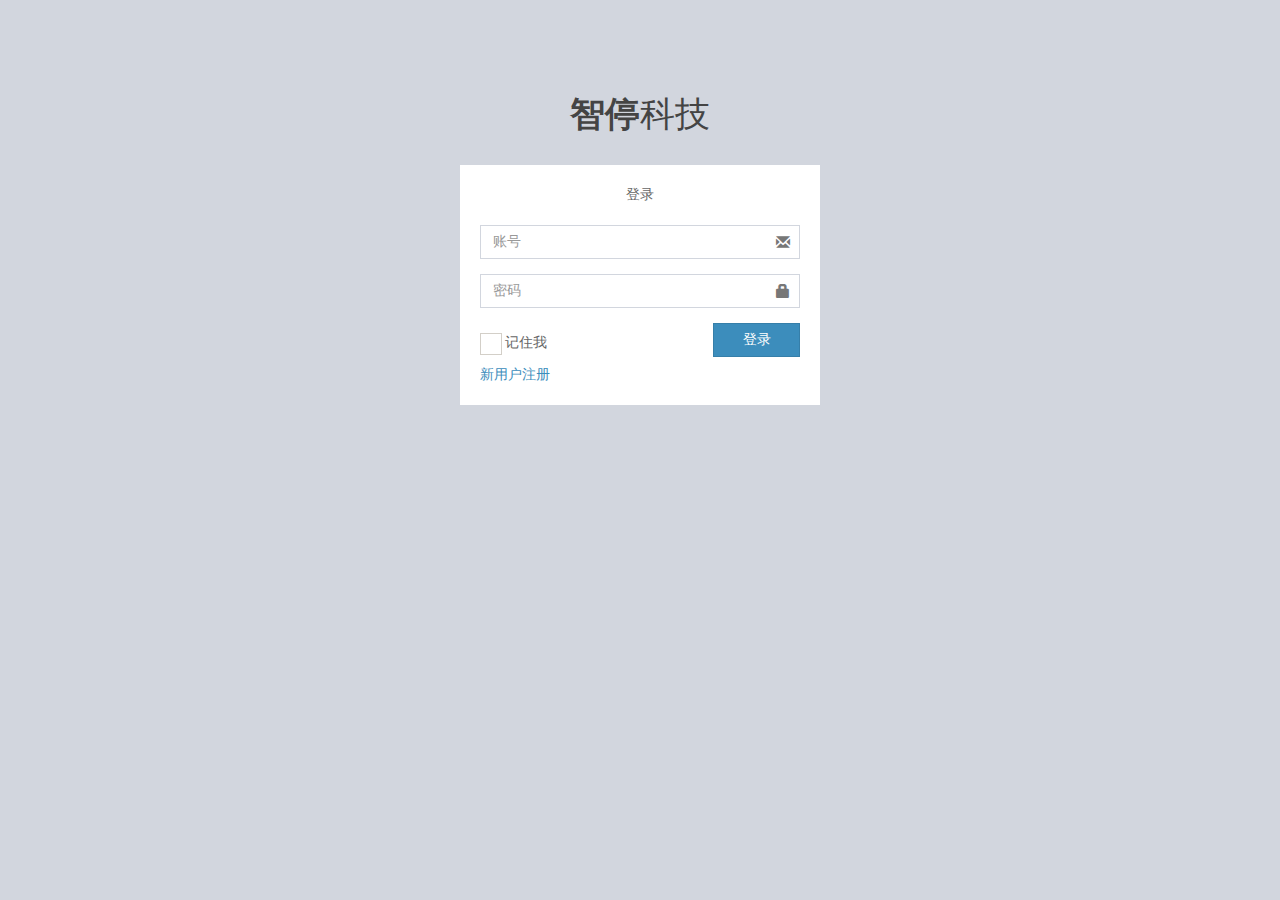
==== login.html @ 20c8de1d "smartParking" ====
<!DOCTYPE html>
<html>
<head>
  <meta charset="utf-8">
  <meta http-equiv="X-UA-Compatible" content="IE=edge">
  <title>智停科技 | 登录</title>
  <!-- Tell the browser to be responsive to screen width -->
  <meta content="width=device-width, initial-scale=1, maximum-scale=1, user-scalable=no" name="viewport">
  <!-- Bootstrap 3.3.6 -->
  <link rel="stylesheet" href="css/bootstrap.min.css">
  <!-- Font Awesome -->
  <link rel="stylesheet" href="css/font-awesome.min.css">
  <!-- Ionicons -->
  <link rel="stylesheet" href="css/ionicons.min.css">
  <!-- Theme style -->
  <link rel="stylesheet" href="css/AdminLTE.min.css">
  <!-- iCheck -->
  <link rel="stylesheet" href="css/blue.css">

  <!-- HTML5 Shim and Respond.js IE8 support of HTML5 elements and media queries -->
  <!-- WARNING: Respond.js doesn't work if you view the page via file:// -->
  <!--[if lt IE 9]>
  <script src="https://oss.maxcdn.com/html5shiv/3.7.3/html5shiv.min.js"></script>
  <script src="https://oss.maxcdn.com/respond/1.4.2/respond.min.js"></script>
  <![endif]-->
</head>
<body class="hold-transition login-page">
<div class="login-box">
  <div class="login-logo">
    <a href="../../index.html"><b>智停</b>科技</a>
  </div>
  <!-- /.login-logo -->
  <div class="login-box-body">
    <p class="login-box-msg">登录</p>

    <form action="index.html" method="post">
      <div class="form-group has-feedback">
        <input type="email" class="form-control" placeholder="账号">
        <span class="glyphicon glyphicon-envelope form-control-feedback"></span>
      </div>
      <div class="form-group has-feedback">
        <input type="password" class="form-control" placeholder="密码">
        <span class="glyphicon glyphicon-lock form-control-feedback"></span>
      </div>
      <div class="row">
        <div class="col-xs-8">
          <div class="checkbox icheck">
            <label>
              <input type="checkbox"> 记住我
            </label>
          </div>
        </div>
        <!-- /.col -->
        <div class="col-xs-4">
          <button type="submit" class="btn btn-primary btn-block btn-flat">登录</button>
        </div>
        <!-- /.col -->
      </div>
    </form>

    <a href="register.html" class="text-center">新用户注册</a>

  </div>
  <!-- /.login-box-body -->
</div>
<!-- /.login-box -->

<!-- jQuery 2.2.3 -->
<script src="js/jquery-2.2.3.min.js"></script>
<!-- Bootstrap 3.3.6 -->
<script src="js/bootstrap.min.js"></script>
<!-- iCheck -->
<script src="js/icheck.min.js"></script>
<script>
  $(function () {
    $('input').iCheck({
      checkboxClass: 'icheckbox_square-blue',
      radioClass: 'iradio_square-blue',
      increaseArea: '20%' // optional
    });
  });
</script>
</body>
</html>
---- css/AdminLTE.min.css ----
@import url(https://fonts.googleapis.com/css?family=Source+Sans+Pro:300,400,600,700,300italic,400italic,600italic);/*!
 *   AdminLTE v2.3.5
 *   Author: Almsaeed Studio
 *	 Website: Almsaeed Studio <http://almsaeedstudio.com>
 *   License: Open source - MIT
 *           Please visit http://opensource.org/licenses/MIT for more information
!*/html,body{min-height:100%}.layout-boxed html,.layout-boxed body{height:100%}body{-webkit-font-smoothing:antialiased;-moz-osx-font-smoothing:grayscale;font-family:'Source Sans Pro','Helvetica Neue',Helvetica,Arial,sans-serif;font-weight:400;overflow-x:hidden;overflow-y:auto}.wrapper{min-height:100%;position:relative;overflow:hidden}.wrapper:before,.wrapper:after{content:" ";display:table}.wrapper:after{clear:both}.layout-boxed .wrapper{max-width:1250px;margin:0 auto;min-height:100%;box-shadow:0 0 8px rgba(0,0,0,0.5);position:relative}.layout-boxed{background:url('../img/boxed-bg.jpg') repeat fixed}.content-wrapper,.right-side,.main-footer{-webkit-transition:-webkit-transform .3s ease-in-out,margin .3s ease-in-out;-moz-transition:-moz-transform .3s ease-in-out,margin .3s ease-in-out;-o-transition:-o-transform .3s ease-in-out,margin .3s ease-in-out;transition:transform .3s ease-in-out,margin .3s ease-in-out;margin-left:230px;z-index:820}.layout-top-nav .content-wrapper,.layout-top-nav .right-side,.layout-top-nav .main-footer{margin-left:0}@media (max-width:767px){.content-wrapper,.right-side,.main-footer{margin-left:0}}@media (min-width:768px){.sidebar-collapse .content-wrapper,.sidebar-collapse .right-side,.sidebar-collapse .main-footer{margin-left:0}}@media (max-width:767px){.sidebar-open .content-wrapper,.sidebar-open .right-side,.sidebar-open .main-footer{-webkit-transform:translate(230px, 0);-ms-transform:translate(230px, 0);-o-transform:translate(230px, 0);transform:translate(230px, 0)}}.content-wrapper,.right-side{min-height:100%;background-color:#ecf0f5;z-index:800}.main-footer{background:#fff;padding:15px;color:#444;border-top:1px solid #d2d6de}.fixed .main-header,.fixed .main-sidebar,.fixed .left-side{position:fixed}.fixed .main-header{top:0;right:0;left:0}.fixed .content-wrapper,.fixed .right-side{padding-top:50px}@media (max-width:767px){.fixed .content-wrapper,.fixed .right-side{padding-top:100px}}.fixed.layout-boxed .wrapper{max-width:100%}body.hold-transition .content-wrapper,body.hold-transition .right-side,body.hold-transition .main-footer,body.hold-transition .main-sidebar,body.hold-transition .left-side,body.hold-transition .main-header .navbar,body.hold-transition .main-header .logo{-webkit-transition:none;-o-transition:none;transition:none}.content{min-height:250px;padding:15px;margin-right:auto;margin-left:auto;padding-left:15px;padding-right:15px}h1,h2,h3,h4,h5,h6,.h1,.h2,.h3,.h4,.h5,.h6{font-family:'Source Sans Pro',sans-serif}a{color:#3c8dbc}a:hover,a:active,a:focus{outline:none;text-decoration:none;color:#72afd2}.page-header{margin:10px 0 20px 0;font-size:22px}.page-header>small{color:#666;display:block;margin-top:5px}.main-header{position:relative;max-height:100px;z-index:1030}.main-header .navbar{-webkit-transition:margin-left .3s ease-in-out;-o-transition:margin-left .3s ease-in-out;transition:margin-left .3s ease-in-out;margin-bottom:0;margin-left:230px;border:none;min-height:50px;border-radius:0}.layout-top-nav .main-header .navbar{margin-left:0}.main-header #navbar-search-input.form-control{background:rgba(255,255,255,0.2);border-color:transparent}.main-header #navbar-search-input.form-control:focus,.main-header #navbar-search-input.form-control:active{border-color:rgba(0,0,0,0.1);background:rgba(255,255,255,0.9)}.main-header #navbar-search-input.form-control::-moz-placeholder{color:#ccc;opacity:1}.main-header #navbar-search-input.form-control:-ms-input-placeholder{color:#ccc}.main-header #navbar-search-input.form-control::-webkit-input-placeholder{color:#ccc}.main-header .navbar-custom-menu,.main-header .navbar-right{float:right}@media (max-width:991px){.main-header .navbar-custom-menu a,.main-header .navbar-right a{color:inherit;background:transparent}}@media (max-width:767px){.main-header .navbar-right{float:none}.navbar-collapse .main-header .navbar-right{margin:7.5px -15px}.main-header .navbar-right>li{color:inherit;border:0}}.main-header .sidebar-toggle{float:left;background-color:transparent;background-image:none;padding:15px 15px;font-family:fontAwesome}.main-header .sidebar-toggle:before{content:"\f0c9"}.main-header .sidebar-toggle:hover{color:#fff}.main-header .sidebar-toggle:focus,.main-header .sidebar-toggle:active{background:transparent}.main-header .sidebar-toggle .icon-bar{display:none}.main-header .navbar .nav>li.user>a>.fa,.main-header .navbar .nav>li.user>a>.glyphicon,.main-header .navbar .nav>li.user>a>.ion{margin-right:5px}.main-header .navbar .nav>li>a>.label{position:absolute;top:9px;right:7px;text-align:center;font-size:9px;padding:2px 3px;line-height:.9}.main-header .logo{-webkit-transition:width .3s ease-in-out;-o-transition:width .3s ease-in-out;transition:width .3s ease-in-out;display:block;float:left;height:50px;font-size:20px;line-height:50px;text-align:center;width:230px;font-family:"Helvetica Neue",Helvetica,Arial,sans-serif;padding:0 15px;font-weight:300;overflow:hidden}.main-header .logo .logo-lg{display:block}.main-header .logo .logo-mini{display:none}.main-header .navbar-brand{color:#fff}.content-header{position:relative;padding:15px 15px 0 15px}.content-header>h1{margin:0;font-size:24px}.content-header>h1>small{font-size:15px;display:inline-block;padding-left:4px;font-weight:300}.content-header>.breadcrumb{float:right;background:transparent;margin-top:0;margin-bottom:0;font-size:12px;padding:7px 5px;position:absolute;top:15px;right:10px;border-radius:2px}.content-header>.breadcrumb>li>a{color:#444;text-decoration:none;display:inline-block}.content-header>.breadcrumb>li>a>.fa,.content-header>.breadcrumb>li>a>.glyphicon,.content-header>.breadcrumb>li>a>.ion{margin-right:5px}.content-header>.breadcrumb>li+li:before{content:'>\00a0'}@media (max-width:991px){.content-header>.breadcrumb{position:relative;margin-top:5px;top:0;right:0;float:none;background:#d2d6de;padding-left:10px}.content-header>.breadcrumb li:before{color:#97a0b3}}.navbar-toggle{color:#fff;border:0;margin:0;padding:15px 15px}@media (max-width:991px){.navbar-custom-menu .navbar-nav>li{float:left}.navbar-custom-menu .navbar-nav{margin:0;float:left}.navbar-custom-menu .navbar-nav>li>a{padding-top:15px;padding-bottom:15px;line-height:20px}}@media (max-width:767px){.main-header{position:relative}.main-header .logo,.main-header .navbar{width:100%;float:none}.main-header .navbar{margin:0}.main-header .navbar-custom-menu{float:right}}@media (max-width:991px){.navbar-collapse.pull-left{float:none !important}.navbar-collapse.pull-left+.navbar-custom-menu{display:block;position:absolute;top:0;right:40px}}.main-sidebar,.left-side{position:absolute;top:0;left:0;padding-top:50px;min-height:100%;width:230px;z-index:810;-webkit-transition:-webkit-transform .3s ease-in-out,width .3s ease-in-out;-moz-transition:-moz-transform .3s ease-in-out,width .3s ease-in-out;-o-transition:-o-transform .3s ease-in-out,width .3s ease-in-out;transition:transform .3s ease-in-out,width .3s ease-in-out}@media (max-width:767px){.main-sidebar,.left-side{padding-top:100px}}@media (max-width:767px){.main-sidebar,.left-side{-webkit-transform:translate(-230px, 0);-ms-transform:translate(-230px, 0);-o-transform:translate(-230px, 0);transform:translate(-230px, 0)}}@media (min-width:768px){.sidebar-collapse .main-sidebar,.sidebar-collapse .left-side{-webkit-transform:translate(-230px, 0);-ms-transform:translate(-230px, 0);-o-transform:translate(-230px, 0);transform:translate(-230px, 0)}}@media (max-width:767px){.sidebar-open .main-sidebar,.sidebar-open .left-side{-webkit-transform:translate(0, 0);-ms-transform:translate(0, 0);-o-transform:translate(0, 0);transform:translate(0, 0)}}.sidebar{padding-bottom:10px}.sidebar-form input:focus{border-color:transparent}.user-panel{position:relative;width:100%;padding:10px;overflow:hidden}.user-panel:before,.user-panel:after{content:" ";display:table}.user-panel:after{clear:both}.user-panel>.image>img{width:100%;max-width:45px;height:auto}.user-panel>.info{padding:5px 5px 5px 15px;line-height:1;position:absolute;left:55px}.user-panel>.info>p{font-weight:600;margin-bottom:9px}.user-panel>.info>a{text-decoration:none;padding-right:5px;margin-top:3px;font-size:11px}.user-panel>.info>a>.fa,.user-panel>.info>a>.ion,.user-panel>.info>a>.glyphicon{margin-right:3px}.sidebar-menu{list-style:none;margin:0;padding:0}.sidebar-menu>li{position:relative;margin:0;padding:0}.sidebar-menu>li>a{padding:12px 5px 12px 15px;display:block}.sidebar-menu>li>a>.fa,.sidebar-menu>li>a>.glyphicon,.sidebar-menu>li>a>.ion{width:20px}.sidebar-menu>li .label,.sidebar-menu>li .badge{margin-right:5px}.sidebar-menu>li .badge{margin-top:3px}.sidebar-menu li.header{padding:10px 25px 10px 15px;font-size:12px}.sidebar-menu li>a>.pull-right-container>.fa-angle-left{width:auto;height:auto;padding:0;margin-right:10px}.sidebar-menu li.active>a>.pull-right-container>.fa-angle-left{-webkit-transform:rotate(-90deg);-ms-transform:rotate(-90deg);-o-transform:rotate(-90deg);transform:rotate(-90deg)}.sidebar-menu li.active>.treeview-menu{display:block}.sidebar-menu .treeview-menu{display:none;list-style:none;padding:0;margin:0;padding-left:5px}.sidebar-menu .treeview-menu .treeview-menu{padding-left:20px}.sidebar-menu .treeview-menu>li{margin:0}.sidebar-menu .treeview-menu>li>a{padding:5px 5px 5px 15px;display:block;font-size:14px}.sidebar-menu .treeview-menu>li>a>.fa,.sidebar-menu .treeview-menu>li>a>.glyphicon,.sidebar-menu .treeview-menu>li>a>.ion{width:20px}.sidebar-menu .treeview-menu>li>a>.pull-right-container>.fa-angle-left,.sidebar-menu .treeview-menu>li>a>.fa-angle-down{width:auto}@media (min-width:768px){.sidebar-mini.sidebar-collapse .content-wrapper,.sidebar-mini.sidebar-collapse .right-side,.sidebar-mini.sidebar-collapse .main-footer{margin-left:50px !important;z-index:840}.sidebar-mini.sidebar-collapse .main-sidebar{-webkit-transform:translate(0, 0);-ms-transform:translate(0, 0);-o-transform:translate(0, 0);transform:translate(0, 0);width:50px !important;z-index:850}.sidebar-mini.sidebar-collapse .sidebar-menu>li{position:relative}.sidebar-mini.sidebar-collapse .sidebar-menu>li>a{margin-right:0}.sidebar-mini.sidebar-collapse .sidebar-menu>li>a>span{border-top-right-radius:4px}.sidebar-mini.sidebar-collapse .sidebar-menu>li:not(.treeview)>a>span{border-bottom-right-radius:4px}.sidebar-mini.sidebar-collapse .sidebar-menu>li>.treeview-menu{padding-top:5px;padding-bottom:5px;border-bottom-right-radius:4px}.sidebar-mini.sidebar-collapse .sidebar-menu>li:hover>a>span:not(.pull-right),.sidebar-mini.sidebar-collapse .sidebar-menu>li:hover>.treeview-menu{display:block !important;position:absolute;width:180px;left:50px}.sidebar-mini.sidebar-collapse .sidebar-menu>li:hover>a>span{top:0;margin-left:-3px;padding:12px 5px 12px 20px;background-color:inherit}.sidebar-mini.sidebar-collapse .sidebar-menu>li:hover>a>.pull-right-container{float:right;width:auto!important;left:200px!important;top:10px!important}.sidebar-mini.sidebar-collapse .sidebar-menu>li:hover>a>.pull-right-container>.label:not(:first-of-type){display:none}.sidebar-mini.sidebar-collapse .sidebar-menu>li:hover>.treeview-menu{top:44px;margin-left:0}.sidebar-mini.sidebar-collapse .main-sidebar .user-panel>.info,.sidebar-mini.sidebar-collapse .sidebar-form,.sidebar-mini.sidebar-collapse .sidebar-menu>li>a>span,.sidebar-mini.sidebar-collapse .sidebar-menu>li>.treeview-menu,.sidebar-mini.sidebar-collapse .sidebar-menu>li>a>.pull-right,.sidebar-mini.sidebar-collapse .sidebar-menu li.header{display:none !important;-webkit-transform:translateZ(0)}.sidebar-mini.sidebar-collapse .main-header .logo{width:50px}.sidebar-mini.sidebar-collapse .main-header .logo>.logo-mini{display:block;margin-left:-15px;margin-right:-15px;font-size:18px}.sidebar-mini.sidebar-collapse .main-header .logo>.logo-lg{display:none}.sidebar-mini.sidebar-collapse .main-header .navbar{margin-left:50px}}.sidebar-menu,.main-sidebar .user-panel,.sidebar-menu>li.header{white-space:nowrap;overflow:hidden}.sidebar-menu:hover{overflow:visible}.sidebar-form,.sidebar-menu>li.header{overflow:hidden;text-overflow:clip}.sidebar-menu li>a{position:relative}.sidebar-menu li>a>.pull-right-container{position:absolute;right:10px;top:50%;margin-top:-7px}.control-sidebar-bg{position:fixed;z-index:1000;bottom:0}.control-sidebar-bg,.control-sidebar{top:0;right:-230px;width:230px;-webkit-transition:right .3s ease-in-out;-o-transition:right .3s ease-in-out;transition:right .3s ease-in-out}.control-sidebar{position:absolute;padding-top:50px;z-index:1010}@media (max-width:768px){.control-sidebar{padding-top:100px}}.control-sidebar>.tab-content{padding:10px 15px}.control-sidebar.control-sidebar-open,.control-sidebar.control-sidebar-open+.control-sidebar-bg{right:0}.control-sidebar-open .control-sidebar-bg,.control-sidebar-open .control-sidebar{right:0}@media (min-width:768px){.control-sidebar-open .content-wrapper,.control-sidebar-open .right-side,.control-sidebar-open .main-footer{margin-right:230px}}.nav-tabs.control-sidebar-tabs>li:first-of-type>a,.nav-tabs.control-sidebar-tabs>li:first-of-type>a:hover,.nav-tabs.control-sidebar-tabs>li:first-of-type>a:focus{border-left-width:0}.nav-tabs.control-sidebar-tabs>li>a{border-radius:0}.nav-tabs.control-sidebar-tabs>li>a,.nav-tabs.control-sidebar-tabs>li>a:hover{border-top:none;border-right:none;border-left:1px solid transparent;border-bottom:1px solid transparent}.nav-tabs.control-sidebar-tabs>li>a .icon{font-size:16px}.nav-tabs.control-sidebar-tabs>li.active>a,.nav-tabs.control-sidebar-tabs>li.active>a:hover,.nav-tabs.control-sidebar-tabs>li.active>a:focus,.nav-tabs.control-sidebar-tabs>li.active>a:active{border-top:none;border-right:none;border-bottom:none}@media (max-width:768px){.nav-tabs.control-sidebar-tabs{display:table}.nav-tabs.control-sidebar-tabs>li{display:table-cell}}.control-sidebar-heading{font-weight:400;font-size:16px;padding:10px 0;margin-bottom:10px}.control-sidebar-subheading{display:block;font-weight:400;font-size:14px}.control-sidebar-menu{list-style:none;padding:0;margin:0 -15px}.control-sidebar-menu>li>a{display:block;padding:10px 15px}.control-sidebar-menu>li>a:before,.control-sidebar-menu>li>a:after{content:" ";display:table}.control-sidebar-menu>li>a:after{clear:both}.control-sidebar-menu>li>a>.control-sidebar-subheading{margin-top:0}.control-sidebar-menu .menu-icon{float:left;width:35px;height:35px;border-radius:50%;text-align:center;line-height:35px}.control-sidebar-menu .menu-info{margin-left:45px;margin-top:3px}.control-sidebar-menu .menu-info>.control-sidebar-subheading{margin:0}.control-sidebar-menu .menu-info>p{margin:0;font-size:11px}.control-sidebar-menu .progress{margin:0}.control-sidebar-dark{color:#b8c7ce}.control-sidebar-dark,.control-sidebar-dark+.control-sidebar-bg{background:#222d32}.control-sidebar-dark .nav-tabs.control-sidebar-tabs{border-bottom:#1c2529}.control-sidebar-dark .nav-tabs.control-sidebar-tabs>li>a{background:#181f23;color:#b8c7ce}.control-sidebar-dark .nav-tabs.control-sidebar-tabs>li>a,.control-sidebar-dark .nav-tabs.control-sidebar-tabs>li>a:hover,.control-sidebar-dark .nav-tabs.control-sidebar-tabs>li>a:focus{border-left-color:#141a1d;border-bottom-color:#141a1d}.control-sidebar-dark .nav-tabs.control-sidebar-tabs>li>a:hover,.control-sidebar-dark .nav-tabs.control-sidebar-tabs>li>a:focus,.control-sidebar-dark .nav-tabs.control-sidebar-tabs>li>a:active{background:#1c2529}.control-sidebar-dark .nav-tabs.control-sidebar-tabs>li>a:hover{color:#fff}.control-sidebar-dark .nav-tabs.control-sidebar-tabs>li.active>a,.control-sidebar-dark .nav-tabs.control-sidebar-tabs>li.active>a:hover,.control-sidebar-dark .nav-tabs.control-sidebar-tabs>li.active>a:focus,.control-sidebar-dark .nav-tabs.control-sidebar-tabs>li.active>a:active{background:#222d32;color:#fff}.control-sidebar-dark .control-sidebar-heading,.control-sidebar-dark .control-sidebar-subheading{color:#fff}.control-sidebar-dark .control-sidebar-menu>li>a:hover{background:#1e282c}.control-sidebar-dark .control-sidebar-menu>li>a .menu-info>p{color:#b8c7ce}.control-sidebar-light{color:#5e5e5e}.control-sidebar-light,.control-sidebar-light+.control-sidebar-bg{background:#f9fafc;border-left:1px solid #d2d6de}.control-sidebar-light .nav-tabs.control-sidebar-tabs{border-bottom:#d2d6de}.control-sidebar-light .nav-tabs.control-sidebar-tabs>li>a{background:#e8ecf4;color:#444}.control-sidebar-light .nav-tabs.control-sidebar-tabs>li>a,.control-sidebar-light .nav-tabs.control-sidebar-tabs>li>a:hover,.control-sidebar-light .nav-tabs.control-sidebar-tabs>li>a:focus{border-left-color:#d2d6de;border-bottom-color:#d2d6de}.control-sidebar-light .nav-tabs.control-sidebar-tabs>li>a:hover,.control-sidebar-light .nav-tabs.control-sidebar-tabs>li>a:focus,.control-sidebar-light .nav-tabs.control-sidebar-tabs>li>a:active{background:#eff1f7}.control-sidebar-light .nav-tabs.control-sidebar-tabs>li.active>a,.control-sidebar-light .nav-tabs.control-sidebar-tabs>li.active>a:hover,.control-sidebar-light .nav-tabs.control-sidebar-tabs>li.active>a:focus,.control-sidebar-light .nav-tabs.control-sidebar-tabs>li.active>a:active{background:#f9fafc;color:#111}.control-sidebar-light .control-sidebar-heading,.control-sidebar-light .control-sidebar-subheading{color:#111}.control-sidebar-light .control-sidebar-menu{margin-left:-14px}.control-sidebar-light .control-sidebar-menu>li>a:hover{background:#f4f4f5}.control-sidebar-light .control-sidebar-menu>li>a .menu-info>p{color:#5e5e5e}.dropdown-menu{box-shadow:none;border-color:#eee}.dropdown-menu>li>a{color:#777}.dropdown-menu>li>a>.glyphicon,.dropdown-menu>li>a>.fa,.dropdown-menu>li>a>.ion{margin-right:10px}.dropdown-menu>li>a:hover{background-color:#e1e3e9;color:#333}.dropdown-menu>.divider{background-color:#eee}.navbar-nav>.notifications-menu>.dropdown-menu,.navbar-nav>.messages-menu>.dropdown-menu,.navbar-nav>.tasks-menu>.dropdown-menu{width:280px;padding:0 0 0 0;margin:0;top:100%}.navbar-nav>.notifications-menu>.dropdown-menu>li,.navbar-nav>.messages-menu>.dropdown-menu>li,.navbar-nav>.tasks-menu>.dropdown-menu>li{position:relative}.navbar-nav>.notifications-menu>.dropdown-menu>li.header,.navbar-nav>.messages-menu>.dropdown-menu>li.header,.navbar-nav>.tasks-menu>.dropdown-menu>li.header{border-top-left-radius:4px;border-top-right-radius:4px;border-bottom-right-radius:0;border-bottom-left-radius:0;background-color:#ffffff;padding:7px 10px;border-bottom:1px solid #f4f4f4;color:#444444;font-size:14px}.navbar-nav>.notifications-menu>.dropdown-menu>li.footer>a,.navbar-nav>.messages-menu>.dropdown-menu>li.footer>a,.navbar-nav>.tasks-menu>.dropdown-menu>li.footer>a{border-top-left-radius:0;border-top-right-radius:0;border-bottom-right-radius:4px;border-bottom-left-radius:4px;font-size:12px;background-color:#fff;padding:7px 10px;border-bottom:1px solid #eeeeee;color:#444 !important;text-align:center}@media (max-width:991px){.navbar-nav>.notifications-menu>.dropdown-menu>li.footer>a,.navbar-nav>.messages-menu>.dropdown-menu>li.footer>a,.navbar-nav>.tasks-menu>.dropdown-menu>li.footer>a{background:#fff !important;color:#444 !important}}.navbar-nav>.notifications-menu>.dropdown-menu>li.footer>a:hover,.navbar-nav>.messages-menu>.dropdown-menu>li.footer>a:hover,.navbar-nav>.tasks-menu>.dropdown-menu>li.footer>a:hover{text-decoration:none;font-weight:normal}.navbar-nav>.notifications-menu>.dropdown-menu>li .menu,.navbar-nav>.messages-menu>.dropdown-menu>li .menu,.navbar-nav>.tasks-menu>.dropdown-menu>li .menu{max-height:200px;margin:0;padding:0;list-style:none;overflow-x:hidden}.navbar-nav>.notifications-menu>.dropdown-menu>li .menu>li>a,.navbar-nav>.messages-menu>.dropdown-menu>li .menu>li>a,.navbar-nav>.tasks-menu>.dropdown-menu>li .menu>li>a{display:block;white-space:nowrap;border-bottom:1px solid #f4f4f4}.navbar-nav>.notifications-menu>.dropdown-menu>li .menu>li>a:hover,.navbar-nav>.messages-menu>.dropdown-menu>li .menu>li>a:hover,.navbar-nav>.tasks-menu>.dropdown-menu>li .menu>li>a:hover{background:#f4f4f4;text-decoration:none}.navbar-nav>.notifications-menu>.dropdown-menu>li .menu>li>a{color:#444444;overflow:hidden;text-overflow:ellipsis;padding:10px}.navbar-nav>.notifications-menu>.dropdown-menu>li .menu>li>a>.glyphicon,.navbar-nav>.notifications-menu>.dropdown-menu>li .menu>li>a>.fa,.navbar-nav>.notifications-menu>.dropdown-menu>li .menu>li>a>.ion{width:20px}.navbar-nav>.messages-menu>.dropdown-menu>li .menu>li>a{margin:0;padding:10px 10px}.navbar-nav>.messages-menu>.dropdown-menu>li .menu>li>a>div>img{margin:auto 10px auto auto;width:40px;height:40px}.navbar-nav>.messages-menu>.dropdown-menu>li .menu>li>a>h4{padding:0;margin:0 0 0 45px;color:#444444;font-size:15px;position:relative}.navbar-nav>.messages-menu>.dropdown-menu>li .menu>li>a>h4>small{color:#999999;font-size:10px;position:absolute;top:0;right:0}.navbar-nav>.messages-menu>.dropdown-menu>li .menu>li>a>p{margin:0 0 0 45px;font-size:12px;color:#888888}.navbar-nav>.messages-menu>.dropdown-menu>li .menu>li>a:before,.navbar-nav>.messages-menu>.dropdown-menu>li .menu>li>a:after{content:" ";display:table}.navbar-nav>.messages-menu>.dropdown-menu>li .menu>li>a:after{clear:both}.navbar-nav>.tasks-menu>.dropdown-menu>li .menu>li>a{padding:10px}.navbar-nav>.tasks-menu>.dropdown-menu>li .menu>li>a>h3{font-size:14px;padding:0;margin:0 0 10px 0;color:#666666}.navbar-nav>.tasks-menu>.dropdown-menu>li .menu>li>a>.progress{padding:0;margin:0}.navbar-nav>.user-menu>.dropdown-menu{border-top-right-radius:0;border-top-left-radius:0;padding:1px 0 0 0;border-top-width:0;width:280px}.navbar-nav>.user-menu>.dropdown-menu,.navbar-nav>.user-menu>.dropdown-menu>.user-body{border-bottom-right-radius:4px;border-bottom-left-radius:4px}.navbar-nav>.user-menu>.dropdown-menu>li.user-header{height:175px;padding:10px;text-align:center}.navbar-nav>.user-menu>.dropdown-menu>li.user-header>img{z-index:5;height:90px;width:90px;border:3px solid;border-color:transparent;border-color:rgba(255,255,255,0.2)}.navbar-nav>.user-menu>.dropdown-menu>li.user-header>p{z-index:5;color:#fff;color:rgba(255,255,255,0.8);font-size:17px;margin-top:10px}.navbar-nav>.user-menu>.dropdown-menu>li.user-header>p>small{display:block;font-size:12px}.navbar-nav>.user-menu>.dropdown-menu>.user-body{padding:15px;border-bottom:1px solid #f4f4f4;border-top:1px solid #dddddd}.navbar-nav>.user-menu>.dropdown-menu>.user-body:before,.navbar-nav>.user-menu>.dropdown-menu>.user-body:after{content:" ";display:table}.navbar-nav>.user-menu>.dropdown-menu>.user-body:after{clear:both}.navbar-nav>.user-menu>.dropdown-menu>.user-body a{color:#444 !important}@media (max-width:991px){.navbar-nav>.user-menu>.dropdown-menu>.user-body a{background:#fff !important;color:#444 !important}}.navbar-nav>.user-menu>.dropdown-menu>.user-footer{background-color:#f9f9f9;padding:10px}.navbar-nav>.user-menu>.dropdown-menu>.user-footer:before,.navbar-nav>.user-menu>.dropdown-menu>.user-footer:after{content:" ";display:table}.navbar-nav>.user-menu>.dropdown-menu>.user-footer:after{clear:both}.navbar-nav>.user-menu>.dropdown-menu>.user-footer .btn-default{color:#666666}@media (max-width:991px){.navbar-nav>.user-menu>.dropdown-menu>.user-footer .btn-default:hover{background-color:#f9f9f9}}.navbar-nav>.user-menu .user-image{float:left;width:25px;height:25px;border-radius:50%;margin-right:10px;margin-top:-2px}@media (max-width:767px){.navbar-nav>.user-menu .user-image{float:none;margin-right:0;margin-top:-8px;line-height:10px}}.open:not(.dropup)>.animated-dropdown-menu{backface-visibility:visible !important;-webkit-animation:flipInX .7s both;-o-animation:flipInX .7s both;animation:flipInX .7s both}@keyframes flipInX{0%{transform:perspective(400px) rotate3d(1, 0, 0, 90deg);transition-timing-function:ease-in;opacity:0}40%{transform:perspective(400px) rotate3d(1, 0, 0, -20deg);transition-timing-function:ease-in}60%{transform:perspective(400px) rotate3d(1, 0, 0, 10deg);opacity:1}80%{transform:perspective(400px) rotate3d(1, 0, 0, -5deg)}100%{transform:perspective(400px)}}@-webkit-keyframes flipInX{0%{-webkit-transform:perspective(400px) rotate3d(1, 0, 0, 90deg);-webkit-transition-timing-function:ease-in;opacity:0}40%{-webkit-transform:perspective(400px) rotate3d(1, 0, 0, -20deg);-webkit-transition-timing-function:ease-in}60%{-webkit-transform:perspective(400px) rotate3d(1, 0, 0, 10deg);opacity:1}80%{-webkit-transform:perspective(400px) rotate3d(1, 0, 0, -5deg)}100%{-webkit-transform:perspective(400px)}}.navbar-custom-menu>.navbar-nav>li{position:relative}.navbar-custom-menu>.navbar-nav>li>.dropdown-menu{position:absolute;right:0;left:auto}@media (max-width:991px){.navbar-custom-menu>.navbar-nav{float:right}.navbar-custom-menu>.navbar-nav>li{position:static}.navbar-custom-menu>.navbar-nav>li>.dropdown-menu{position:absolute;right:5%;left:auto;border:1px solid #ddd;background:#fff}}.form-control{border-radius:0;box-shadow:none;border-color:#d2d6de}.form-control:focus{border-color:#3c8dbc;box-shadow:none}.form-control::-moz-placeholder,.form-control:-ms-input-placeholder,.form-control::-webkit-input-placeholder{color:#bbb;opacity:1}.form-control:not(select){-webkit-appearance:none;-moz-appearance:none;appearance:none}.form-group.has-success label{color:#00a65a}.form-group.has-success .form-control{border-color:#00a65a;box-shadow:none}.form-group.has-success .help-block{color:#00a65a}.form-group.has-warning label{color:#f39c12}.form-group.has-warning .form-control{border-color:#f39c12;box-shadow:none}.form-group.has-warning .help-block{color:#f39c12}.form-group.has-error label{color:#dd4b39}.form-group.has-error .form-control{border-color:#dd4b39;box-shadow:none}.form-group.has-error .help-block{color:#dd4b39}.input-group .input-group-addon{border-radius:0;border-color:#d2d6de;background-color:#fff}.btn-group-vertical .btn.btn-flat:first-of-type,.btn-group-vertical .btn.btn-flat:last-of-type{border-radius:0}.icheck>label{padding-left:0}.form-control-feedback.fa{line-height:34px}.input-lg+.form-control-feedback.fa,.input-group-lg+.form-control-feedback.fa,.form-group-lg .form-control+.form-control-feedback.fa{line-height:46px}.input-sm+.form-control-feedback.fa,.input-group-sm+.form-control-feedback.fa,.form-group-sm .form-control+.form-control-feedback.fa{line-height:30px}.progress,.progress>.progress-bar{-webkit-box-shadow:none;box-shadow:none}.progress,.progress>.progress-bar,.progress .progress-bar,.progress>.progress-bar .progress-bar{border-radius:1px}.progress.sm,.progress-sm{height:10px}.progress.sm,.progress-sm,.progress.sm .progress-bar,.progress-sm .progress-bar{border-radius:1px}.progress.xs,.progress-xs{height:7px}.progress.xs,.progress-xs,.progress.xs .progress-bar,.progress-xs .progress-bar{border-radius:1px}.progress.xxs,.progress-xxs{height:3px}.progress.xxs,.progress-xxs,.progress.xxs .progress-bar,.progress-xxs .progress-bar{border-radius:1px}.progress.vertical{position:relative;width:30px;height:200px;display:inline-block;margin-right:10px}.progress.vertical>.progress-bar{width:100%;position:absolute;bottom:0}.progress.vertical.sm,.progress.vertical.progress-sm{width:20px}.progress.vertical.xs,.progress.vertical.progress-xs{width:10px}.progress.vertical.xxs,.progress.vertical.progress-xxs{width:3px}.progress-group .progress-text{font-weight:600}.progress-group .progress-number{float:right}.table tr>td .progress{margin:0}.progress-bar-light-blue,.progress-bar-primary{background-color:#3c8dbc}.progress-striped .progress-bar-light-blue,.progress-striped .progress-bar-primary{background-image:-webkit-linear-gradient(45deg, rgba(255,255,255,0.15) 25%, transparent 25%, transparent 50%, rgba(255,255,255,0.15) 50%, rgba(255,255,255,0.15) 75%, transparent 75%, transparent);background-image:-o-linear-gradient(45deg, rgba(255,255,255,0.15) 25%, transparent 25%, transparent 50%, rgba(255,255,255,0.15) 50%, rgba(255,255,255,0.15) 75%, transparent 75%, transparent);background-image:linear-gradient(45deg, rgba(255,255,255,0.15) 25%, transparent 25%, transparent 50%, rgba(255,255,255,0.15) 50%, rgba(255,255,255,0.15) 75%, transparent 75%, transparent)}.progress-bar-green,.progress-bar-success{background-color:#00a65a}.progress-striped .progress-bar-green,.progress-striped .progress-bar-success{background-image:-webkit-linear-gradient(45deg, rgba(255,255,255,0.15) 25%, transparent 25%, transparent 50%, rgba(255,255,255,0.15) 50%, rgba(255,255,255,0.15) 75%, transparent 75%, transparent);background-image:-o-linear-gradient(45deg, rgba(255,255,255,0.15) 25%, transparent 25%, transparent 50%, rgba(255,255,255,0.15) 50%, rgba(255,255,255,0.15) 75%, transparent 75%, transparent);background-image:linear-gradient(45deg, rgba(255,255,255,0.15) 25%, transparent 25%, transparent 50%, rgba(255,255,255,0.15) 50%, rgba(255,255,255,0.15) 75%, transparent 75%, transparent)}.progress-bar-aqua,.progress-bar-info{background-color:#00c0ef}.progress-striped .progress-bar-aqua,.progress-striped .progress-bar-info{background-image:-webkit-linear-gradient(45deg, rgba(255,255,255,0.15) 25%, transparent 25%, transparent 50%, rgba(255,255,255,0.15) 50%, rgba(255,255,255,0.15) 75%, transparent 75%, transparent);background-image:-o-linear-gradient(45deg, rgba(255,255,255,0.15) 25%, transparent 25%, transparent 50%, rgba(255,255,255,0.15) 50%, rgba(255,255,255,0.15) 75%, transparent 75%, transparent);background-image:linear-gradient(45deg, rgba(255,255,255,0.15) 25%, transparent 25%, transparent 50%, rgba(255,255,255,0.15) 50%, rgba(255,255,255,0.15) 75%, transparent 75%, transparent)}.progress-bar-yellow,.progress-bar-warning{background-color:#f39c12}.progress-striped .progress-bar-yellow,.progress-striped .progress-bar-warning{background-image:-webkit-linear-gradient(45deg, rgba(255,255,255,0.15) 25%, transparent 25%, transparent 50%, rgba(255,255,255,0.15) 50%, rgba(255,255,255,0.15) 75%, transparent 75%, transparent);background-image:-o-linear-gradient(45deg, rgba(255,255,255,0.15) 25%, transparent 25%, transparent 50%, rgba(255,255,255,0.15) 50%, rgba(255,255,255,0.15) 75%, transparent 75%, transparent);background-image:linear-gradient(45deg, rgba(255,255,255,0.15) 25%, transparent 25%, transparent 50%, rgba(255,255,255,0.15) 50%, rgba(255,255,255,0.15) 75%, transparent 75%, transparent)}.progress-bar-red,.progress-bar-danger{background-color:#dd4b39}.progress-striped .progress-bar-red,.progress-striped .progress-bar-danger{background-image:-webkit-linear-gradient(45deg, rgba(255,255,255,0.15) 25%, transparent 25%, transparent 50%, rgba(255,255,255,0.15) 50%, rgba(255,255,255,0.15) 75%, transparent 75%, transparent);background-image:-o-linear-gradient(45deg, rgba(255,255,255,0.15) 25%, transparent 25%, transparent 50%, rgba(255,255,255,0.15) 50%, rgba(255,255,255,0.15) 75%, transparent 75%, transparent);background-image:linear-gradient(45deg, rgba(255,255,255,0.15) 25%, transparent 25%, transparent 50%, rgba(255,255,255,0.15) 50%, rgba(255,255,255,0.15) 75%, transparent 75%, transparent)}.small-box{border-radius:2px;position:relative;display:block;margin-bottom:20px;box-shadow:0 1px 1px rgba(0,0,0,0.1)}.small-box>.inner{padding:10px}.small-box>.small-box-footer{position:relative;text-align:center;padding:3px 0;color:#fff;color:rgba(255,255,255,0.8);display:block;z-index:10;background:rgba(0,0,0,0.1);text-decoration:none}.small-box>.small-box-footer:hover{color:#fff;background:rgba(0,0,0,0.15)}.small-box h3{font-size:38px;font-weight:bold;margin:0 0 10px 0;white-space:nowrap;padding:0}.small-box p{font-size:15px}.small-box p>small{display:block;color:#f9f9f9;font-size:13px;margin-top:5px}.small-box h3,.small-box p{z-index:5}.small-box .icon{-webkit-transition:all .3s linear;-o-transition:all .3s linear;transition:all .3s linear;position:absolute;top:-10px;right:10px;z-index:0;font-size:90px;color:rgba(0,0,0,0.15)}.small-box:hover{text-decoration:none;color:#f9f9f9}.small-box:hover .icon{font-size:95px}@media (max-width:767px){.small-box{text-align:center}.small-box .icon{display:none}.small-box p{font-size:12px}}.box{position:relative;border-radius:3px;background:#ffffff;border-top:3px solid #d2d6de;margin-bottom:20px;width:100%;box-shadow:0 1px 1px rgba(0,0,0,0.1)}.box.box-primary{border-top-color:#3c8dbc}.box.box-info{border-top-color:#00c0ef}.box.box-danger{border-top-color:#dd4b39}.box.box-warning{border-top-color:#f39c12}.box.box-success{border-top-color:#00a65a}.box.box-default{border-top-color:#d2d6de}.box.collapsed-box .box-body,.box.collapsed-box .box-footer{display:none}.box .nav-stacked>li{border-bottom:1px solid #f4f4f4;margin:0}.box .nav-stacked>li:last-of-type{border-bottom:none}.box.height-control .box-body{max-height:300px;overflow:auto}.box .border-right{border-right:1px solid #f4f4f4}.box .border-left{border-left:1px solid #f4f4f4}.box.box-solid{border-top:0}.box.box-solid>.box-header .btn.btn-default{background:transparent}.box.box-solid>.box-header .btn:hover,.box.box-solid>.box-header a:hover{background:rgba(0,0,0,0.1)}.box.box-solid.box-default{border:1px solid #d2d6de}.box.box-solid.box-default>.box-header{color:#444;background:#d2d6de;background-color:#d2d6de}.box.box-solid.box-default>.box-header a,.box.box-solid.box-default>.box-header .btn{color:#444}.box.box-solid.box-primary{border:1px solid #3c8dbc}.box.box-solid.box-primary>.box-header{color:#fff;background:#3c8dbc;background-color:#3c8dbc}.box.box-solid.box-primary>.box-header a,.box.box-solid.box-primary>.box-header .btn{color:#fff}.box.box-solid.box-info{border:1px solid #00c0ef}.box.box-solid.box-info>.box-header{color:#fff;background:#00c0ef;background-color:#00c0ef}.box.box-solid.box-info>.box-header a,.box.box-solid.box-info>.box-header .btn{color:#fff}.box.box-solid.box-danger{border:1px solid #dd4b39}.box.box-solid.box-danger>.box-header{color:#fff;background:#dd4b39;background-color:#dd4b39}.box.box-solid.box-danger>.box-header a,.box.box-solid.box-danger>.box-header .btn{color:#fff}.box.box-solid.box-warning{border:1px solid #f39c12}.box.box-solid.box-warning>.box-header{color:#fff;background:#f39c12;background-color:#f39c12}.box.box-solid.box-warning>.box-header a,.box.box-solid.box-warning>.box-header .btn{color:#fff}.box.box-solid.box-success{border:1px solid #00a65a}.box.box-solid.box-success>.box-header{color:#fff;background:#00a65a;background-color:#00a65a}.box.box-solid.box-success>.box-header a,.box.box-solid.box-success>.box-header .btn{color:#fff}.box.box-solid>.box-header>.box-tools .btn{border:0;box-shadow:none}.box.box-solid[class*='bg']>.box-header{color:#fff}.box .box-group>.box{margin-bottom:5px}.box .knob-label{text-align:center;color:#333;font-weight:100;font-size:12px;margin-bottom:0.3em}.box>.overlay,.overlay-wrapper>.overlay,.box>.loading-img,.overlay-wrapper>.loading-img{position:absolute;top:0;left:0;width:100%;height:100%}.box .overlay,.overlay-wrapper .overlay{z-index:50;background:rgba(255,255,255,0.7);border-radius:3px}.box .overlay>.fa,.overlay-wrapper .overlay>.fa{position:absolute;top:50%;left:50%;margin-left:-15px;margin-top:-15px;color:#000;font-size:30px}.box .overlay.dark,.overlay-wrapper .overlay.dark{background:rgba(0,0,0,0.5)}.box-header:before,.box-body:before,.box-footer:before,.box-header:after,.box-body:after,.box-footer:after{content:" ";display:table}.box-header:after,.box-body:after,.box-footer:after{clear:both}.box-header{color:#444;display:block;padding:10px;position:relative}.box-header.with-border{border-bottom:1px solid #f4f4f4}.collapsed-box .box-header.with-border{border-bottom:none}.box-header>.fa,.box-header>.glyphicon,.box-header>.ion,.box-header .box-title{display:inline-block;font-size:18px;margin:0;line-height:1}.box-header>.fa,.box-header>.glyphicon,.box-header>.ion{margin-right:5px}.box-header>.box-tools{position:absolute;right:10px;top:5px}.box-header>.box-tools [data-toggle="tooltip"]{position:relative}.box-header>.box-tools.pull-right .dropdown-menu{right:0;left:auto}.btn-box-tool{padding:5px;font-size:12px;background:transparent;color:#97a0b3}.open .btn-box-tool,.btn-box-tool:hover{color:#606c84}.btn-box-tool.btn:active{box-shadow:none}.box-body{border-top-left-radius:0;border-top-right-radius:0;border-bottom-right-radius:3px;border-bottom-left-radius:3px;padding:10px}.no-header .box-body{border-top-right-radius:3px;border-top-left-radius:3px}.box-body>.table{margin-bottom:0}.box-body .fc{margin-top:5px}.box-body .full-width-chart{margin:-19px}.box-body.no-padding .full-width-chart{margin:-9px}.box-body .box-pane{border-top-left-radius:0;border-top-right-radius:0;border-bottom-right-radius:0;border-bottom-left-radius:3px}.box-body .box-pane-right{border-top-left-radius:0;border-top-right-radius:0;border-bottom-right-radius:3px;border-bottom-left-radius:0}.box-footer{border-top-left-radius:0;border-top-right-radius:0;border-bottom-right-radius:3px;border-bottom-left-radius:3px;border-top:1px solid #f4f4f4;padding:10px;background-color:#fff}.chart-legend{margin:10px 0}@media (max-width:991px){.chart-legend>li{float:left;margin-right:10px}}.box-comments{background:#f7f7f7}.box-comments .box-comment{padding:8px 0;border-bottom:1px solid #eee}.box-comments .box-comment:before,.box-comments .box-comment:after{content:" ";display:table}.box-comments .box-comment:after{clear:both}.box-comments .box-comment:last-of-type{border-bottom:0}.box-comments .box-comment:first-of-type{padding-top:0}.box-comments .box-comment img{float:left}.box-comments .comment-text{margin-left:40px;color:#555}.box-comments .username{color:#444;display:block;font-weight:600}.box-comments .text-muted{font-weight:400;font-size:12px}.todo-list{margin:0;padding:0;list-style:none;overflow:auto}.todo-list>li{border-radius:2px;padding:10px;background:#f4f4f4;margin-bottom:2px;border-left:2px solid #e6e7e8;color:#444}.todo-list>li:last-of-type{margin-bottom:0}.todo-list>li>input[type='checkbox']{margin:0 10px 0 5px}.todo-list>li .text{display:inline-block;margin-left:5px;font-weight:600}.todo-list>li .label{margin-left:10px;font-size:9px}.todo-list>li .tools{display:none;float:right;color:#dd4b39}.todo-list>li .tools>.fa,.todo-list>li .tools>.glyphicon,.todo-list>li .tools>.ion{margin-right:5px;cursor:pointer}.todo-list>li:hover .tools{display:inline-block}.todo-list>li.done{color:#999}.todo-list>li.done .text{text-decoration:line-through;font-weight:500}.todo-list>li.done .label{background:#d2d6de !important}.todo-list .danger{border-left-color:#dd4b39}.todo-list .warning{border-left-color:#f39c12}.todo-list .info{border-left-color:#00c0ef}.todo-list .success{border-left-color:#00a65a}.todo-list .primary{border-left-color:#3c8dbc}.todo-list .handle{display:inline-block;cursor:move;margin:0 5px}.chat{padding:5px 20px 5px 10px}.chat .item{margin-bottom:10px}.chat .item:before,.chat .item:after{content:" ";display:table}.chat .item:after{clear:both}.chat .item>img{width:40px;height:40px;border:2px solid transparent;border-radius:50%}.chat .item>.online{border:2px solid #00a65a}.chat .item>.offline{border:2px solid #dd4b39}.chat .item>.message{margin-left:55px;margin-top:-40px}.chat .item>.message>.name{display:block;font-weight:600}.chat .item>.attachment{border-radius:3px;background:#f4f4f4;margin-left:65px;margin-right:15px;padding:10px}.chat .item>.attachment>h4{margin:0 0 5px 0;font-weight:600;font-size:14px}.chat .item>.attachment>p,.chat .item>.attachment>.filename{font-weight:600;font-size:13px;font-style:italic;margin:0}.chat .item>.attachment:before,.chat .item>.attachment:after{content:" ";display:table}.chat .item>.attachment:after{clear:both}.box-input{max-width:200px}.modal .panel-body{color:#444}.info-box{display:block;min-height:90px;background:#fff;width:100%;box-shadow:0 1px 1px rgba(0,0,0,0.1);border-radius:2px;margin-bottom:15px}.info-box small{font-size:14px}.info-box .progress{background:rgba(0,0,0,0.2);margin:5px -10px 5px -10px;height:2px}.info-box .progress,.info-box .progress .progress-bar{border-radius:0}.info-box .progress .progress-bar{background:#fff}.info-box-icon{border-top-left-radius:2px;border-top-right-radius:0;border-bottom-right-radius:0;border-bottom-left-radius:2px;display:block;float:left;height:90px;width:90px;text-align:center;font-size:45px;line-height:90px;background:rgba(0,0,0,0.2)}.info-box-icon>img{max-width:100%}.info-box-content{padding:5px 10px;margin-left:90px}.info-box-number{display:block;font-weight:bold;font-size:18px}.progress-description,.info-box-text{display:block;font-size:14px;white-space:nowrap;overflow:hidden;text-overflow:ellipsis}.info-box-text{text-transform:uppercase}.info-box-more{display:block}.progress-description{margin:0}.timeline{position:relative;margin:0 0 30px 0;padding:0;list-style:none}.timeline:before{content:'';position:absolute;top:0;bottom:0;width:4px;background:#ddd;left:31px;margin:0;border-radius:2px}.timeline>li{position:relative;margin-right:10px;margin-bottom:15px}.timeline>li:before,.timeline>li:after{content:" ";display:table}.timeline>li:after{clear:both}.timeline>li>.timeline-item{-webkit-box-shadow:0 1px 1px rgba(0,0,0,0.1);box-shadow:0 1px 1px rgba(0,0,0,0.1);border-radius:3px;margin-top:0;background:#fff;color:#444;margin-left:60px;margin-right:15px;padding:0;position:relative}.timeline>li>.timeline-item>.time{color:#999;float:right;padding:10px;font-size:12px}.timeline>li>.timeline-item>.timeline-header{margin:0;color:#555;border-bottom:1px solid #f4f4f4;padding:10px;font-size:16px;line-height:1.1}.timeline>li>.timeline-item>.timeline-header>a{font-weight:600}.timeline>li>.timeline-item>.timeline-body,.timeline>li>.timeline-item>.timeline-footer{padding:10px}.timeline>li>.fa,.timeline>li>.glyphicon,.timeline>li>.ion{width:30px;height:30px;font-size:15px;line-height:30px;position:absolute;color:#666;background:#d2d6de;border-radius:50%;text-align:center;left:18px;top:0}.timeline>.time-label>span{font-weight:600;padding:5px;display:inline-block;background-color:#fff;border-radius:4px}.timeline-inverse>li>.timeline-item{background:#f0f0f0;border:1px solid #ddd;-webkit-box-shadow:none;box-shadow:none}.timeline-inverse>li>.timeline-item>.timeline-header{border-bottom-color:#ddd}.btn{border-radius:3px;-webkit-box-shadow:none;box-shadow:none;border:1px solid transparent}.btn.uppercase{text-transform:uppercase}.btn.btn-flat{border-radius:0;-webkit-box-shadow:none;-moz-box-shadow:none;box-shadow:none;border-width:1px}.btn:active{-webkit-box-shadow:inset 0 3px 5px rgba(0,0,0,0.125);-moz-box-shadow:inset 0 3px 5px rgba(0,0,0,0.125);box-shadow:inset 0 3px 5px rgba(0,0,0,0.125)}.btn:focus{outline:none}.btn.btn-file{position:relative;overflow:hidden}.btn.btn-file>input[type='file']{position:absolute;top:0;right:0;min-width:100%;min-height:100%;font-size:100px;text-align:right;opacity:0;filter:alpha(opacity=0);outline:none;background:white;cursor:inherit;display:block}.btn-default{background-color:#f4f4f4;color:#444;border-color:#ddd}.btn-default:hover,.btn-default:active,.btn-default.hover{background-color:#e7e7e7}.btn-primary{background-color:#3c8dbc;border-color:#367fa9}.btn-primary:hover,.btn-primary:active,.btn-primary.hover{background-color:#367fa9}.btn-success{background-color:#00a65a;border-color:#008d4c}.btn-success:hover,.btn-success:active,.btn-success.hover{background-color:#008d4c}.btn-info{background-color:#00c0ef;border-color:#00acd6}.btn-info:hover,.btn-info:active,.btn-info.hover{background-color:#00acd6}.btn-danger{background-color:#dd4b39;border-color:#d73925}.btn-danger:hover,.btn-danger:active,.btn-danger.hover{background-color:#d73925}.btn-warning{background-color:#f39c12;border-color:#e08e0b}.btn-warning:hover,.btn-warning:active,.btn-warning.hover{background-color:#e08e0b}.btn-outline{border:1px solid #fff;background:transparent;color:#fff}.btn-outline:hover,.btn-outline:focus,.btn-outline:active{color:rgba(255,255,255,0.7);border-color:rgba(255,255,255,0.7)}.btn-link{-webkit-box-shadow:none;box-shadow:none}.btn[class*='bg-']:hover{-webkit-box-shadow:inset 0 0 100px rgba(0,0,0,0.2);box-shadow:inset 0 0 100px rgba(0,0,0,0.2)}.btn-app{border-radius:3px;position:relative;padding:15px 5px;margin:0 0 10px 10px;min-width:80px;height:60px;text-align:center;color:#666;border:1px solid #ddd;background-color:#f4f4f4;font-size:12px}.btn-app>.fa,.btn-app>.glyphicon,.btn-app>.ion{font-size:20px;display:block}.btn-app:hover{background:#f4f4f4;color:#444;border-color:#aaa}.btn-app:active,.btn-app:focus{-webkit-box-shadow:inset 0 3px 5px rgba(0,0,0,0.125);-moz-box-shadow:inset 0 3px 5px rgba(0,0,0,0.125);box-shadow:inset 0 3px 5px rgba(0,0,0,0.125)}.btn-app>.badge{position:absolute;top:-3px;right:-10px;font-size:10px;font-weight:400}.callout{border-radius:3px;margin:0 0 20px 0;padding:15px 30px 15px 15px;border-left:5px solid #eee}.callout a{color:#fff;text-decoration:underline}.callout a:hover{color:#eee}.callout h4{margin-top:0;font-weight:600}.callout p:last-child{margin-bottom:0}.callout code,.callout .highlight{background-color:#fff}.callout.callout-danger{border-color:#c23321}.callout.callout-warning{border-color:#c87f0a}.callout.callout-info{border-color:#0097bc}.callout.callout-success{border-color:#00733e}.alert{border-radius:3px}.alert h4{font-weight:600}.alert .icon{margin-right:10px}.alert .close{color:#000;opacity:.2;filter:alpha(opacity=20)}.alert .close:hover{opacity:.5;filter:alpha(opacity=50)}.alert a{color:#fff;text-decoration:underline}.alert-success{border-color:#008d4c}.alert-danger,.alert-error{border-color:#d73925}.alert-warning{border-color:#e08e0b}.alert-info{border-color:#00acd6}.nav>li>a:hover,.nav>li>a:active,.nav>li>a:focus{color:#444;background:#f7f7f7}.nav-pills>li>a{border-radius:0;border-top:3px solid transparent;color:#444}.nav-pills>li>a>.fa,.nav-pills>li>a>.glyphicon,.nav-pills>li>a>.ion{margin-right:5px}.nav-pills>li.active>a,.nav-pills>li.active>a:hover,.nav-pills>li.active>a:focus{border-top-color:#3c8dbc}.nav-pills>li.active>a{font-weight:600}.nav-stacked>li>a{border-radius:0;border-top:0;border-left:3px solid transparent;color:#444}.nav-stacked>li.active>a,.nav-stacked>li.active>a:hover{background:transparent;color:#444;border-top:0;border-left-color:#3c8dbc}.nav-stacked>li.header{border-bottom:1px solid #ddd;color:#777;margin-bottom:10px;padding:5px 10px;text-transform:uppercase}.nav-tabs-custom{margin-bottom:20px;background:#fff;box-shadow:0 1px 1px rgba(0,0,0,0.1);border-radius:3px}.nav-tabs-custom>.nav-tabs{margin:0;border-bottom-color:#f4f4f4;border-top-right-radius:3px;border-top-left-radius:3px}.nav-tabs-custom>.nav-tabs>li{border-top:3px solid transparent;margin-bottom:-2px;margin-right:5px}.nav-tabs-custom>.nav-tabs>li>a{color:#444;border-radius:0}.nav-tabs-custom>.nav-tabs>li>a.text-muted{color:#999}.nav-tabs-custom>.nav-tabs>li>a,.nav-tabs-custom>.nav-tabs>li>a:hover{background:transparent;margin:0}.nav-tabs-custom>.nav-tabs>li>a:hover{color:#999}.nav-tabs-custom>.nav-tabs>li:not(.active)>a:hover,.nav-tabs-custom>.nav-tabs>li:not(.active)>a:focus,.nav-tabs-custom>.nav-tabs>li:not(.active)>a:active{border-color:transparent}.nav-tabs-custom>.nav-tabs>li.active{border-top-color:#3c8dbc}.nav-tabs-custom>.nav-tabs>li.active>a,.nav-tabs-custom>.nav-tabs>li.active:hover>a{background-color:#fff;color:#444}.nav-tabs-custom>.nav-tabs>li.active>a{border-top-color:transparent;border-left-color:#f4f4f4;border-right-color:#f4f4f4}.nav-tabs-custom>.nav-tabs>li:first-of-type{margin-left:0}.nav-tabs-custom>.nav-tabs>li:first-of-type.active>a{border-left-color:transparent}.nav-tabs-custom>.nav-tabs.pull-right{float:none !important}.nav-tabs-custom>.nav-tabs.pull-right>li{float:right}.nav-tabs-custom>.nav-tabs.pull-right>li:first-of-type{margin-right:0}.nav-tabs-custom>.nav-tabs.pull-right>li:first-of-type>a{border-left-width:1px}.nav-tabs-custom>.nav-tabs.pull-right>li:first-of-type.active>a{border-left-color:#f4f4f4;border-right-color:transparent}.nav-tabs-custom>.nav-tabs>li.header{line-height:35px;padding:0 10px;font-size:20px;color:#444}.nav-tabs-custom>.nav-tabs>li.header>.fa,.nav-tabs-custom>.nav-tabs>li.header>.glyphicon,.nav-tabs-custom>.nav-tabs>li.header>.ion{margin-right:5px}.nav-tabs-custom>.tab-content{background:#fff;padding:10px;border-bottom-right-radius:3px;border-bottom-left-radius:3px}.nav-tabs-custom .dropdown.open>a:active,.nav-tabs-custom .dropdown.open>a:focus{background:transparent;color:#999}.nav-tabs-custom.tab-primary>.nav-tabs>li.active{border-top-color:#3c8dbc}.nav-tabs-custom.tab-info>.nav-tabs>li.active{border-top-color:#00c0ef}.nav-tabs-custom.tab-danger>.nav-tabs>li.active{border-top-color:#dd4b39}.nav-tabs-custom.tab-warning>.nav-tabs>li.active{border-top-color:#f39c12}.nav-tabs-custom.tab-success>.nav-tabs>li.active{border-top-color:#00a65a}.nav-tabs-custom.tab-default>.nav-tabs>li.active{border-top-color:#d2d6de}.pagination>li>a{background:#fafafa;color:#666}.pagination.pagination-flat>li>a{border-radius:0 !important}.products-list{list-style:none;margin:0;padding:0}.products-list>.item{border-radius:3px;-webkit-box-shadow:0 1px 1px rgba(0,0,0,0.1);box-shadow:0 1px 1px rgba(0,0,0,0.1);padding:10px 0;background:#fff}.products-list>.item:before,.products-list>.item:after{content:" ";display:table}.products-list>.item:after{clear:both}.products-list .product-img{float:left}.products-list .product-img img{width:50px;height:50px}.products-list .product-info{margin-left:60px}.products-list .product-title{font-weight:600}.products-list .product-description{display:block;color:#999;overflow:hidden;white-space:nowrap;text-overflow:ellipsis}.product-list-in-box>.item{-webkit-box-shadow:none;box-shadow:none;border-radius:0;border-bottom:1px solid #f4f4f4}.product-list-in-box>.item:last-of-type{border-bottom-width:0}.table>thead>tr>th,.table>tbody>tr>th,.table>tfoot>tr>th,.table>thead>tr>td,.table>tbody>tr>td,.table>tfoot>tr>td{border-top:1px solid #f4f4f4}.table>thead>tr>th{border-bottom:2px solid #f4f4f4}.table tr td .progress{margin-top:5px}.table-bordered{border:1px solid #f4f4f4}.table-bordered>thead>tr>th,.table-bordered>tbody>tr>th,.table-bordered>tfoot>tr>th,.table-bordered>thead>tr>td,.table-bordered>tbody>tr>td,.table-bordered>tfoot>tr>td{border:1px solid #f4f4f4}.table-bordered>thead>tr>th,.table-bordered>thead>tr>td{border-bottom-width:2px}.table.no-border,.table.no-border td,.table.no-border th{border:0}table.text-center,table.text-center td,table.text-center th{text-align:center}.table.align th{text-align:left}.table.align td{text-align:right}.label-default{background-color:#d2d6de;color:#444}.direct-chat .box-body{border-bottom-right-radius:0;border-bottom-left-radius:0;position:relative;overflow-x:hidden;padding:0}.direct-chat.chat-pane-open .direct-chat-contacts{-webkit-transform:translate(0, 0);-ms-transform:translate(0, 0);-o-transform:translate(0, 0);transform:translate(0, 0)}.direct-chat-messages{-webkit-transform:translate(0, 0);-ms-transform:translate(0, 0);-o-transform:translate(0, 0);transform:translate(0, 0);padding:10px;height:250px;overflow:auto}.direct-chat-msg,.direct-chat-text{display:block}.direct-chat-msg{margin-bottom:10px}.direct-chat-msg:before,.direct-chat-msg:after{content:" ";display:table}.direct-chat-msg:after{clear:both}.direct-chat-messages,.direct-chat-contacts{-webkit-transition:-webkit-transform .5s ease-in-out;-moz-transition:-moz-transform .5s ease-in-out;-o-transition:-o-transform .5s ease-in-out;transition:transform .5s ease-in-out}.direct-chat-text{border-radius:5px;position:relative;padding:5px 10px;background:#d2d6de;border:1px solid #d2d6de;margin:5px 0 0 50px;color:#444}.direct-chat-text:after,.direct-chat-text:before{position:absolute;right:100%;top:15px;border:solid transparent;border-right-color:#d2d6de;content:' ';height:0;width:0;pointer-events:none}.direct-chat-text:after{border-width:5px;margin-top:-5px}.direct-chat-text:before{border-width:6px;margin-top:-6px}.right .direct-chat-text{margin-right:50px;margin-left:0}.right .direct-chat-text:after,.right .direct-chat-text:before{right:auto;left:100%;border-right-color:transparent;border-left-color:#d2d6de}.direct-chat-img{border-radius:50%;float:left;width:40px;height:40px}.right .direct-chat-img{float:right}.direct-chat-info{display:block;margin-bottom:2px;font-size:12px}.direct-chat-name{font-weight:600}.direct-chat-timestamp{color:#999}.direct-chat-contacts-open .direct-chat-contacts{-webkit-transform:translate(0, 0);-ms-transform:translate(0, 0);-o-transform:translate(0, 0);transform:translate(0, 0)}.direct-chat-contacts{-webkit-transform:translate(101%, 0);-ms-transform:translate(101%, 0);-o-transform:translate(101%, 0);transform:translate(101%, 0);position:absolute;top:0;bottom:0;height:250px;width:100%;background:#222d32;color:#fff;overflow:auto}.contacts-list>li{border-bottom:1px solid rgba(0,0,0,0.2);padding:10px;margin:0}.contacts-list>li:before,.contacts-list>li:after{content:" ";display:table}.contacts-list>li:after{clear:both}.contacts-list>li:last-of-type{border-bottom:none}.contacts-list-img{border-radius:50%;width:40px;float:left}.contacts-list-info{margin-left:45px;color:#fff}.contacts-list-name,.contacts-list-status{display:block}.contacts-list-name{font-weight:600}.contacts-list-status{font-size:12px}.contacts-list-date{color:#aaa;font-weight:normal}.contacts-list-msg{color:#999}.direct-chat-danger .right>.direct-chat-text{background:#dd4b39;border-color:#dd4b39;color:#fff}.direct-chat-danger .right>.direct-chat-text:after,.direct-chat-danger .right>.direct-chat-text:before{border-left-color:#dd4b39}.direct-chat-primary .right>.direct-chat-text{background:#3c8dbc;border-color:#3c8dbc;color:#fff}.direct-chat-primary .right>.direct-chat-text:after,.direct-chat-primary .right>.direct-chat-text:before{border-left-color:#3c8dbc}.direct-chat-warning .right>.direct-chat-text{background:#f39c12;border-color:#f39c12;color:#fff}.direct-chat-warning .right>.direct-chat-text:after,.direct-chat-warning .right>.direct-chat-text:before{border-left-color:#f39c12}.direct-chat-info .right>.direct-chat-text{background:#00c0ef;border-color:#00c0ef;color:#fff}.direct-chat-info .right>.direct-chat-text:after,.direct-chat-info .right>.direct-chat-text:before{border-left-color:#00c0ef}.direct-chat-success .right>.direct-chat-text{background:#00a65a;border-color:#00a65a;color:#fff}.direct-chat-success .right>.direct-chat-text:after,.direct-chat-success .right>.direct-chat-text:before{border-left-color:#00a65a}.users-list>li{width:25%;float:left;padding:10px;text-align:center}.users-list>li img{border-radius:50%;max-width:100%;height:auto}.users-list>li>a:hover,.users-list>li>a:hover .users-list-name{color:#999}.users-list-name,.users-list-date{display:block}.users-list-name{font-weight:600;color:#444;overflow:hidden;white-space:nowrap;text-overflow:ellipsis}.users-list-date{color:#999;font-size:12px}.carousel-control.left,.carousel-control.right{background-image:none}.carousel-control>.fa{font-size:40px;position:absolute;top:50%;z-index:5;display:inline-block;margin-top:-20px}.modal{background:rgba(0,0,0,0.3)}.modal-content{border-radius:0;-webkit-box-shadow:0 2px 3px rgba(0,0,0,0.125);box-shadow:0 2px 3px rgba(0,0,0,0.125);border:0}@media (min-width:768px){.modal-content{-webkit-box-shadow:0 2px 3px rgba(0,0,0,0.125);box-shadow:0 2px 3px rgba(0,0,0,0.125)}}.modal-header{border-bottom-color:#f4f4f4}.modal-footer{border-top-color:#f4f4f4}.modal-primary .modal-header,.modal-primary .modal-footer{border-color:#307095}.modal-warning .modal-header,.modal-warning .modal-footer{border-color:#c87f0a}.modal-info .modal-header,.modal-info .modal-footer{border-color:#0097bc}.modal-success .modal-header,.modal-success .modal-footer{border-color:#00733e}.modal-danger .modal-header,.modal-danger .modal-footer{border-color:#c23321}.box-widget{border:none;position:relative}.widget-user .widget-user-header{padding:20px;height:120px;border-top-right-radius:3px;border-top-left-radius:3px}.widget-user .widget-user-username{margin-top:0;margin-bottom:5px;font-size:25px;font-weight:300;text-shadow:0 1px 1px rgba(0,0,0,0.2)}.widget-user .widget-user-desc{margin-top:0}.widget-user .widget-user-image{position:absolute;top:65px;left:50%;margin-left:-45px}.widget-user .widget-user-image>img{width:90px;height:auto;border:3px solid #fff}.widget-user .box-footer{padding-top:30px}.widget-user-2 .widget-user-header{padding:20px;border-top-right-radius:3px;border-top-left-radius:3px}.widget-user-2 .widget-user-username{margin-top:5px;margin-bottom:5px;font-size:25px;font-weight:300}.widget-user-2 .widget-user-desc{margin-top:0}.widget-user-2 .widget-user-username,.widget-user-2 .widget-user-desc{margin-left:75px}.widget-user-2 .widget-user-image>img{width:65px;height:auto;float:left}.mailbox-messages>.table{margin:0}.mailbox-controls{padding:5px}.mailbox-controls.with-border{border-bottom:1px solid #f4f4f4}.mailbox-read-info{border-bottom:1px solid #f4f4f4;padding:10px}.mailbox-read-info h3{font-size:20px;margin:0}.mailbox-read-info h5{margin:0;padding:5px 0 0 0}.mailbox-read-time{color:#999;font-size:13px}.mailbox-read-message{padding:10px}.mailbox-attachments li{float:left;width:200px;border:1px solid #eee;margin-bottom:10px;margin-right:10px}.mailbox-attachment-name{font-weight:bold;color:#666}.mailbox-attachment-icon,.mailbox-attachment-info,.mailbox-attachment-size{display:block}.mailbox-attachment-info{padding:10px;background:#f4f4f4}.mailbox-attachment-size{color:#999;font-size:12px}.mailbox-attachment-icon{text-align:center;font-size:65px;color:#666;padding:20px 10px}.mailbox-attachment-icon.has-img{padding:0}.mailbox-attachment-icon.has-img>img{max-width:100%;height:auto}.lockscreen{background:#d2d6de}.lockscreen-logo{font-size:35px;text-align:center;margin-bottom:25px;font-weight:300}.lockscreen-logo a{color:#444}.lockscreen-wrapper{max-width:400px;margin:0 auto;margin-top:10%}.lockscreen .lockscreen-name{text-align:center;font-weight:600}.lockscreen-item{border-radius:4px;padding:0;background:#fff;position:relative;margin:10px auto 30px auto;width:290px}.lockscreen-image{border-radius:50%;position:absolute;left:-10px;top:-25px;background:#fff;padding:5px;z-index:10}.lockscreen-image>img{border-radius:50%;width:70px;height:70px}.lockscreen-credentials{margin-left:70px}.lockscreen-credentials .form-control{border:0}.lockscreen-credentials .btn{background-color:#fff;border:0;padding:0 10px}.lockscreen-footer{margin-top:10px}.login-logo,.register-logo{font-size:35px;text-align:center;margin-bottom:25px;font-weight:300}.login-logo a,.register-logo a{color:#444}.login-page,.register-page{background:#d2d6de}.login-box,.register-box{width:360px;margin:7% auto}@media (max-width:768px){.login-box,.register-box{width:90%;margin-top:20px}}.login-box-body,.register-box-body{background:#fff;padding:20px;border-top:0;color:#666}.login-box-body .form-control-feedback,.register-box-body .form-control-feedback{color:#777}.login-box-msg,.register-box-msg{margin:0;text-align:center;padding:0 20px 20px 20px}.social-auth-links{margin:10px 0}.error-page{width:600px;margin:20px auto 0 auto}@media (max-width:991px){.error-page{width:100%}}.error-page>.headline{float:left;font-size:100px;font-weight:300}@media (max-width:991px){.error-page>.headline{float:none;text-align:center}}.error-page>.error-content{margin-left:190px;display:block}@media (max-width:991px){.error-page>.error-content{margin-left:0}}.error-page>.error-content>h3{font-weight:300;font-size:25px}@media (max-width:991px){.error-page>.error-content>h3{text-align:center}}.invoice{position:relative;background:#fff;border:1px solid #f4f4f4;padding:20px;margin:10px 25px}.invoice-title{margin-top:0}.profile-user-img{margin:0 auto;width:100px;padding:3px;border:3px solid #d2d6de}.profile-username{font-size:21px;margin-top:5px}.post{border-bottom:1px solid #d2d6de;margin-bottom:15px;padding-bottom:15px;color:#666}.post:last-of-type{border-bottom:0;margin-bottom:0;padding-bottom:0}.post .user-block{margin-bottom:15px}.btn-social{position:relative;padding-left:44px;text-align:left;white-space:nowrap;overflow:hidden;text-overflow:ellipsis}.btn-social>:first-child{position:absolute;left:0;top:0;bottom:0;width:32px;line-height:34px;font-size:1.6em;text-align:center;border-right:1px solid rgba(0,0,0,0.2)}.btn-social.btn-lg{padding-left:61px}.btn-social.btn-lg>:first-child{line-height:45px;width:45px;font-size:1.8em}.btn-social.btn-sm{padding-left:38px}.btn-social.btn-sm>:first-child{line-height:28px;width:28px;font-size:1.4em}.btn-social.btn-xs{padding-left:30px}.btn-social.btn-xs>:first-child{line-height:20px;width:20px;font-size:1.2em}.btn-social-icon{position:relative;padding-left:44px;text-align:left;white-space:nowrap;overflow:hidden;text-overflow:ellipsis;height:34px;width:34px;padding:0}.btn-social-icon>:first-child{position:absolute;left:0;top:0;bottom:0;width:32px;line-height:34px;font-size:1.6em;text-align:center;border-right:1px solid rgba(0,0,0,0.2)}.btn-social-icon.btn-lg{padding-left:61px}.btn-social-icon.btn-lg>:first-child{line-height:45px;width:45px;font-size:1.8em}.btn-social-icon.btn-sm{padding-left:38px}.btn-social-icon.btn-sm>:first-child{line-height:28px;width:28px;font-size:1.4em}.btn-social-icon.btn-xs{padding-left:30px}.btn-social-icon.btn-xs>:first-child{line-height:20px;width:20px;font-size:1.2em}.btn-social-icon>:first-child{border:none;text-align:center;width:100%}.btn-social-icon.btn-lg{height:45px;width:45px;padding-left:0;padding-right:0}.btn-social-icon.btn-sm{height:30px;width:30px;padding-left:0;padding-right:0}.btn-social-icon.btn-xs{height:22px;width:22px;padding-left:0;padding-right:0}.btn-adn{color:#fff;background-color:#d87a68;border-color:rgba(0,0,0,0.2)}.btn-adn:focus,.btn-adn.focus{color:#fff;background-color:#ce563f;border-color:rgba(0,0,0,0.2)}.btn-adn:hover{color:#fff;background-color:#ce563f;border-color:rgba(0,0,0,0.2)}.btn-adn:active,.btn-adn.active,.open>.dropdown-toggle.btn-adn{color:#fff;background-color:#ce563f;border-color:rgba(0,0,0,0.2)}.btn-adn:active,.btn-adn.active,.open>.dropdown-toggle.btn-adn{background-image:none}.btn-adn .badge{color:#d87a68;background-color:#fff}.btn-bitbucket{color:#fff;background-color:#205081;border-color:rgba(0,0,0,0.2)}.btn-bitbucket:focus,.btn-bitbucket.focus{color:#fff;background-color:#163758;border-color:rgba(0,0,0,0.2)}.btn-bitbucket:hover{color:#fff;background-color:#163758;border-color:rgba(0,0,0,0.2)}.btn-bitbucket:active,.btn-bitbucket.active,.open>.dropdown-toggle.btn-bitbucket{color:#fff;background-color:#163758;border-color:rgba(0,0,0,0.2)}.btn-bitbucket:active,.btn-bitbucket.active,.open>.dropdown-toggle.btn-bitbucket{background-image:none}.btn-bitbucket .badge{color:#205081;background-color:#fff}.btn-dropbox{color:#fff;background-color:#1087dd;border-color:rgba(0,0,0,0.2)}.btn-dropbox:focus,.btn-dropbox.focus{color:#fff;background-color:#0d6aad;border-color:rgba(0,0,0,0.2)}.btn-dropbox:hover{color:#fff;background-color:#0d6aad;border-color:rgba(0,0,0,0.2)}.btn-dropbox:active,.btn-dropbox.active,.open>.dropdown-toggle.btn-dropbox{color:#fff;background-color:#0d6aad;border-color:rgba(0,0,0,0.2)}.btn-dropbox:active,.btn-dropbox.active,.open>.dropdown-toggle.btn-dropbox{background-image:none}.btn-dropbox .badge{color:#1087dd;background-color:#fff}.btn-facebook{color:#fff;background-color:#3b5998;border-color:rgba(0,0,0,0.2)}.btn-facebook:focus,.btn-facebook.focus{color:#fff;background-color:#2d4373;border-color:rgba(0,0,0,0.2)}.btn-facebook:hover{color:#fff;background-color:#2d4373;border-color:rgba(0,0,0,0.2)}.btn-facebook:active,.btn-facebook.active,.open>.dropdown-toggle.btn-facebook{color:#fff;background-color:#2d4373;border-color:rgba(0,0,0,0.2)}.btn-facebook:active,.btn-facebook.active,.open>.dropdown-toggle.btn-facebook{background-image:none}.btn-facebook .badge{color:#3b5998;background-color:#fff}.btn-flickr{color:#fff;background-color:#ff0084;border-color:rgba(0,0,0,0.2)}.btn-flickr:focus,.btn-flickr.focus{color:#fff;background-color:#cc006a;border-color:rgba(0,0,0,0.2)}.btn-flickr:hover{color:#fff;background-color:#cc006a;border-color:rgba(0,0,0,0.2)}.btn-flickr:active,.btn-flickr.active,.open>.dropdown-toggle.btn-flickr{color:#fff;background-color:#cc006a;border-color:rgba(0,0,0,0.2)}.btn-flickr:active,.btn-flickr.active,.open>.dropdown-toggle.btn-flickr{background-image:none}.btn-flickr .badge{color:#ff0084;background-color:#fff}.btn-foursquare{color:#fff;background-color:#f94877;border-color:rgba(0,0,0,0.2)}.btn-foursquare:focus,.btn-foursquare.focus{color:#fff;background-color:#f71752;border-color:rgba(0,0,0,0.2)}.btn-foursquare:hover{color:#fff;background-color:#f71752;border-color:rgba(0,0,0,0.2)}.btn-foursquare:active,.btn-foursquare.active,.open>.dropdown-toggle.btn-foursquare{color:#fff;background-color:#f71752;border-color:rgba(0,0,0,0.2)}.btn-foursquare:active,.btn-foursquare.active,.open>.dropdown-toggle.btn-foursquare{background-image:none}.btn-foursquare .badge{color:#f94877;background-color:#fff}.btn-github{color:#fff;background-color:#444;border-color:rgba(0,0,0,0.2)}.btn-github:focus,.btn-github.focus{color:#fff;background-color:#2b2b2b;border-color:rgba(0,0,0,0.2)}.btn-github:hover{color:#fff;background-color:#2b2b2b;border-color:rgba(0,0,0,0.2)}.btn-github:active,.btn-github.active,.open>.dropdown-toggle.btn-github{color:#fff;background-color:#2b2b2b;border-color:rgba(0,0,0,0.2)}.btn-github:active,.btn-github.active,.open>.dropdown-toggle.btn-github{background-image:none}.btn-github .badge{color:#444;background-color:#fff}.btn-google{color:#fff;background-color:#dd4b39;border-color:rgba(0,0,0,0.2)}.btn-google:focus,.btn-google.focus{color:#fff;background-color:#c23321;border-color:rgba(0,0,0,0.2)}.btn-google:hover{color:#fff;background-color:#c23321;border-color:rgba(0,0,0,0.2)}.btn-google:active,.btn-google.active,.open>.dropdown-toggle.btn-google{color:#fff;background-color:#c23321;border-color:rgba(0,0,0,0.2)}.btn-google:active,.btn-google.active,.open>.dropdown-toggle.btn-google{background-image:none}.btn-google .badge{color:#dd4b39;background-color:#fff}.btn-instagram{color:#fff;background-color:#3f729b;border-color:rgba(0,0,0,0.2)}.btn-instagram:focus,.btn-instagram.focus{color:#fff;background-color:#305777;border-color:rgba(0,0,0,0.2)}.btn-instagram:hover{color:#fff;background-color:#305777;border-color:rgba(0,0,0,0.2)}.btn-instagram:active,.btn-instagram.active,.open>.dropdown-toggle.btn-instagram{color:#fff;background-color:#305777;border-color:rgba(0,0,0,0.2)}.btn-instagram:active,.btn-instagram.active,.open>.dropdown-toggle.btn-instagram{background-image:none}.btn-instagram .badge{color:#3f729b;background-color:#fff}.btn-linkedin{color:#fff;background-color:#007bb6;border-color:rgba(0,0,0,0.2)}.btn-linkedin:focus,.btn-linkedin.focus{color:#fff;background-color:#005983;border-color:rgba(0,0,0,0.2)}.btn-linkedin:hover{color:#fff;background-color:#005983;border-color:rgba(0,0,0,0.2)}.btn-linkedin:active,.btn-linkedin.active,.open>.dropdown-toggle.btn-linkedin{color:#fff;background-color:#005983;border-color:rgba(0,0,0,0.2)}.btn-linkedin:active,.btn-linkedin.active,.open>.dropdown-toggle.btn-linkedin{background-image:none}.btn-linkedin .badge{color:#007bb6;background-color:#fff}.btn-microsoft{color:#fff;background-color:#2672ec;border-color:rgba(0,0,0,0.2)}.btn-microsoft:focus,.btn-microsoft.focus{color:#fff;background-color:#125acd;border-color:rgba(0,0,0,0.2)}.btn-microsoft:hover{color:#fff;background-color:#125acd;border-color:rgba(0,0,0,0.2)}.btn-microsoft:active,.btn-microsoft.active,.open>.dropdown-toggle.btn-microsoft{color:#fff;background-color:#125acd;border-color:rgba(0,0,0,0.2)}.btn-microsoft:active,.btn-microsoft.active,.open>.dropdown-toggle.btn-microsoft{background-image:none}.btn-microsoft .badge{color:#2672ec;background-color:#fff}.btn-openid{color:#fff;background-color:#f7931e;border-color:rgba(0,0,0,0.2)}.btn-openid:focus,.btn-openid.focus{color:#fff;background-color:#da7908;border-color:rgba(0,0,0,0.2)}.btn-openid:hover{color:#fff;background-color:#da7908;border-color:rgba(0,0,0,0.2)}.btn-openid:active,.btn-openid.active,.open>.dropdown-toggle.btn-openid{color:#fff;background-color:#da7908;border-color:rgba(0,0,0,0.2)}.btn-openid:active,.btn-openid.active,.open>.dropdown-toggle.btn-openid{background-image:none}.btn-openid .badge{color:#f7931e;background-color:#fff}.btn-pinterest{color:#fff;background-color:#cb2027;border-color:rgba(0,0,0,0.2)}.btn-pinterest:focus,.btn-pinterest.focus{color:#fff;background-color:#9f191f;border-color:rgba(0,0,0,0.2)}.btn-pinterest:hover{color:#fff;background-color:#9f191f;border-color:rgba(0,0,0,0.2)}.btn-pinterest:active,.btn-pinterest.active,.open>.dropdown-toggle.btn-pinterest{color:#fff;background-color:#9f191f;border-color:rgba(0,0,0,0.2)}.btn-pinterest:active,.btn-pinterest.active,.open>.dropdown-toggle.btn-pinterest{background-image:none}.btn-pinterest .badge{color:#cb2027;background-color:#fff}.btn-reddit{color:#000;background-color:#eff7ff;border-color:rgba(0,0,0,0.2)}.btn-reddit:focus,.btn-reddit.focus{color:#000;background-color:#bcddff;border-color:rgba(0,0,0,0.2)}.btn-reddit:hover{color:#000;background-color:#bcddff;border-color:rgba(0,0,0,0.2)}.btn-reddit:active,.btn-reddit.active,.open>.dropdown-toggle.btn-reddit{color:#000;background-color:#bcddff;border-color:rgba(0,0,0,0.2)}.btn-reddit:active,.btn-reddit.active,.open>.dropdown-toggle.btn-reddit{background-image:none}.btn-reddit .badge{color:#eff7ff;background-color:#000}.btn-soundcloud{color:#fff;background-color:#f50;border-color:rgba(0,0,0,0.2)}.btn-soundcloud:focus,.btn-soundcloud.focus{color:#fff;background-color:#c40;border-color:rgba(0,0,0,0.2)}.btn-soundcloud:hover{color:#fff;background-color:#c40;border-color:rgba(0,0,0,0.2)}.btn-soundcloud:active,.btn-soundcloud.active,.open>.dropdown-toggle.btn-soundcloud{color:#fff;background-color:#c40;border-color:rgba(0,0,0,0.2)}.btn-soundcloud:active,.btn-soundcloud.active,.open>.dropdown-toggle.btn-soundcloud{background-image:none}.btn-soundcloud .badge{color:#f50;background-color:#fff}.btn-tumblr{color:#fff;background-color:#2c4762;border-color:rgba(0,0,0,0.2)}.btn-tumblr:focus,.btn-tumblr.focus{color:#fff;background-color:#1c2d3f;border-color:rgba(0,0,0,0.2)}.btn-tumblr:hover{color:#fff;background-color:#1c2d3f;border-color:rgba(0,0,0,0.2)}.btn-tumblr:active,.btn-tumblr.active,.open>.dropdown-toggle.btn-tumblr{color:#fff;background-color:#1c2d3f;border-color:rgba(0,0,0,0.2)}.btn-tumblr:active,.btn-tumblr.active,.open>.dropdown-toggle.btn-tumblr{background-image:none}.btn-tumblr .badge{color:#2c4762;background-color:#fff}.btn-twitter{color:#fff;background-color:#55acee;border-color:rgba(0,0,0,0.2)}.btn-twitter:focus,.btn-twitter.focus{color:#fff;background-color:#2795e9;border-color:rgba(0,0,0,0.2)}.btn-twitter:hover{color:#fff;background-color:#2795e9;border-color:rgba(0,0,0,0.2)}.btn-twitter:active,.btn-twitter.active,.open>.dropdown-toggle.btn-twitter{color:#fff;background-color:#2795e9;border-color:rgba(0,0,0,0.2)}.btn-twitter:active,.btn-twitter.active,.open>.dropdown-toggle.btn-twitter{background-image:none}.btn-twitter .badge{color:#55acee;background-color:#fff}.btn-vimeo{color:#fff;background-color:#1ab7ea;border-color:rgba(0,0,0,0.2)}.btn-vimeo:focus,.btn-vimeo.focus{color:#fff;background-color:#1295bf;border-color:rgba(0,0,0,0.2)}.btn-vimeo:hover{color:#fff;background-color:#1295bf;border-color:rgba(0,0,0,0.2)}.btn-vimeo:active,.btn-vimeo.active,.open>.dropdown-toggle.btn-vimeo{color:#fff;background-color:#1295bf;border-color:rgba(0,0,0,0.2)}.btn-vimeo:active,.btn-vimeo.active,.open>.dropdown-toggle.btn-vimeo{background-image:none}.btn-vimeo .badge{color:#1ab7ea;background-color:#fff}.btn-vk{color:#fff;background-color:#587ea3;border-color:rgba(0,0,0,0.2)}.btn-vk:focus,.btn-vk.focus{color:#fff;background-color:#466482;border-color:rgba(0,0,0,0.2)}.btn-vk:hover{color:#fff;background-color:#466482;border-color:rgba(0,0,0,0.2)}.btn-vk:active,.btn-vk.active,.open>.dropdown-toggle.btn-vk{color:#fff;background-color:#466482;border-color:rgba(0,0,0,0.2)}.btn-vk:active,.btn-vk.active,.open>.dropdown-toggle.btn-vk{background-image:none}.btn-vk .badge{color:#587ea3;background-color:#fff}.btn-yahoo{color:#fff;background-color:#720e9e;border-color:rgba(0,0,0,0.2)}.btn-yahoo:focus,.btn-yahoo.focus{color:#fff;background-color:#500a6f;border-color:rgba(0,0,0,0.2)}.btn-yahoo:hover{color:#fff;background-color:#500a6f;border-color:rgba(0,0,0,0.2)}.btn-yahoo:active,.btn-yahoo.active,.open>.dropdown-toggle.btn-yahoo{color:#fff;background-color:#500a6f;border-color:rgba(0,0,0,0.2)}.btn-yahoo:active,.btn-yahoo.active,.open>.dropdown-toggle.btn-yahoo{background-image:none}.btn-yahoo .badge{color:#720e9e;background-color:#fff}.fc-button{background:#f4f4f4;background-image:none;color:#444;border-color:#ddd;border-bottom-color:#ddd}.fc-button:hover,.fc-button:active,.fc-button.hover{background-color:#e9e9e9}.fc-header-title h2{font-size:15px;line-height:1.6em;color:#666;margin-left:10px}.fc-header-right{padding-right:10px}.fc-header-left{padding-left:10px}.fc-widget-header{background:#fafafa}.fc-grid{width:100%;border:0}.fc-widget-header:first-of-type,.fc-widget-content:first-of-type{border-left:0;border-right:0}.fc-widget-header:last-of-type,.fc-widget-content:last-of-type{border-right:0}.fc-toolbar{padding:10px;margin:0}.fc-day-number{font-size:20px;font-weight:300;padding-right:10px}.fc-color-picker{list-style:none;margin:0;padding:0}.fc-color-picker>li{float:left;font-size:30px;margin-right:5px;line-height:30px}.fc-color-picker>li .fa{-webkit-transition:-webkit-transform linear .3s;-moz-transition:-moz-transform linear .3s;-o-transition:-o-transform linear .3s;transition:transform linear .3s}.fc-color-picker>li .fa:hover{-webkit-transform:rotate(30deg);-ms-transform:rotate(30deg);-o-transform:rotate(30deg);transform:rotate(30deg)}#add-new-event{-webkit-transition:all linear .3s;-o-transition:all linear .3s;transition:all linear .3s}.external-event{padding:5px 10px;font-weight:bold;margin-bottom:4px;box-shadow:0 1px 1px rgba(0,0,0,0.1);text-shadow:0 1px 1px rgba(0,0,0,0.1);border-radius:3px;cursor:move}.external-event:hover{box-shadow:inset 0 0 90px rgba(0,0,0,0.2)}.select2-container--default.select2-container--focus,.select2-selection.select2-container--focus,.select2-container--default:focus,.select2-selection:focus,.select2-container--default:active,.select2-selection:active{outline:none}.select2-container--default .select2-selection--single,.select2-selection .select2-selection--single{border:1px solid #d2d6de;border-radius:0;padding:6px 12px;height:34px}.select2-container--default.select2-container--open{border-color:#3c8dbc}.select2-dropdown{border:1px solid #d2d6de;border-radius:0}.select2-container--default .select2-results__option--highlighted[aria-selected]{background-color:#3c8dbc;color:white}.select2-results__option{padding:6px 12px;user-select:none;-webkit-user-select:none}.select2-container .select2-selection--single .select2-selection__rendered{padding-left:0;padding-right:0;height:auto;margin-top:-4px}.select2-container[dir="rtl"] .select2-selection--single .select2-selection__rendered{padding-right:6px;padding-left:20px}.select2-container--default .select2-selection--single .select2-selection__arrow{height:28px;right:3px}.select2-container--default .select2-selection--single .select2-selection__arrow b{margin-top:0}.select2-dropdown .select2-search__field,.select2-search--inline .select2-search__field{border:1px solid #d2d6de}.select2-dropdown .select2-search__field:focus,.select2-search--inline .select2-search__field:focus{outline:none;border:1px solid #3c8dbc}.select2-container--default .select2-results__option[aria-disabled=true]{color:#999}.select2-container--default .select2-results__option[aria-selected=true]{background-color:#ddd}.select2-container--default .select2-results__option[aria-selected=true],.select2-container--default .select2-results__option[aria-selected=true]:hover{color:#444}.select2-container--default .select2-selection--multiple{border:1px solid #d2d6de;border-radius:0}.select2-container--default .select2-selection--multiple:focus{border-color:#3c8dbc}.select2-container--default.select2-container--focus .select2-selection--multiple{border-color:#d2d6de}.select2-container--default .select2-selection--multiple .select2-selection__choice{background-color:#3c8dbc;border-color:#367fa9;padding:1px 10px;color:#fff}.select2-container--default .select2-selection--multiple .select2-selection__choice__remove{margin-right:5px;color:rgba(255,255,255,0.7)}.select2-container--default .select2-selection--multiple .select2-selection__choice__remove:hover{color:#fff}.select2-container .select2-selection--single .select2-selection__rendered{padding-right:10px}.pad{padding:10px}.margin{margin:10px}.margin-bottom{margin-bottom:20px}.margin-bottom-none{margin-bottom:0}.margin-r-5{margin-right:5px}.inline{display:inline}.description-block{display:block;margin:10px 0;text-align:center}.description-block.margin-bottom{margin-bottom:25px}.description-block>.description-header{margin:0;padding:0;font-weight:600;font-size:16px}.description-block>.description-text{text-transform:uppercase}.bg-red,.bg-yellow,.bg-aqua,.bg-blue,.bg-light-blue,.bg-green,.bg-navy,.bg-teal,.bg-olive,.bg-lime,.bg-orange,.bg-fuchsia,.bg-purple,.bg-maroon,.bg-black,.bg-red-active,.bg-yellow-active,.bg-aqua-active,.bg-blue-active,.bg-light-blue-active,.bg-green-active,.bg-navy-active,.bg-teal-active,.bg-olive-active,.bg-lime-active,.bg-orange-active,.bg-fuchsia-active,.bg-purple-active,.bg-maroon-active,.bg-black-active,.callout.callout-danger,.callout.callout-warning,.callout.callout-info,.callout.callout-success,.alert-success,.alert-danger,.alert-error,.alert-warning,.alert-info,.label-danger,.label-info,.label-warning,.label-primary,.label-success,.modal-primary .modal-body,.modal-primary .modal-header,.modal-primary .modal-footer,.modal-warning .modal-body,.modal-warning .modal-header,.modal-warning .modal-footer,.modal-info .modal-body,.modal-info .modal-header,.modal-info .modal-footer,.modal-success .modal-body,.modal-success .modal-header,.modal-success .modal-footer,.modal-danger .modal-body,.modal-danger .modal-header,.modal-danger .modal-footer{color:#fff !important}.bg-gray{color:#000;background-color:#d2d6de !important}.bg-gray-light{background-color:#f7f7f7}.bg-black{background-color:#111 !important}.bg-red,.callout.callout-danger,.alert-danger,.alert-error,.label-danger,.modal-danger .modal-body{background-color:#dd4b39 !important}.bg-yellow,.callout.callout-warning,.alert-warning,.label-warning,.modal-warning .modal-body{background-color:#f39c12 !important}.bg-aqua,.callout.callout-info,.alert-info,.label-info,.modal-info .modal-body{background-color:#00c0ef !important}.bg-blue{background-color:#0073b7 !important}.bg-light-blue,.label-primary,.modal-primary .modal-body{background-color:#3c8dbc !important}.bg-green,.callout.callout-success,.alert-success,.label-success,.modal-success .modal-body{background-color:#00a65a !important}.bg-navy{background-color:#001f3f !important}.bg-teal{background-color:#39cccc !important}.bg-olive{background-color:#3d9970 !important}.bg-lime{background-color:#01ff70 !important}.bg-orange{background-color:#ff851b !important}.bg-fuchsia{background-color:#f012be !important}.bg-purple{background-color:#605ca8 !important}.bg-maroon{background-color:#d81b60 !important}.bg-gray-active{color:#000;background-color:#b5bbc8 !important}.bg-black-active{background-color:#000 !important}.bg-red-active,.modal-danger .modal-header,.modal-danger .modal-footer{background-color:#d33724 !important}.bg-yellow-active,.modal-warning .modal-header,.modal-warning .modal-footer{background-color:#db8b0b !important}.bg-aqua-active,.modal-info .modal-header,.modal-info .modal-footer{background-color:#00a7d0 !important}.bg-blue-active{background-color:#005384 !important}.bg-light-blue-active,.modal-primary .modal-header,.modal-primary .modal-footer{background-color:#357ca5 !important}.bg-green-active,.modal-success .modal-header,.modal-success .modal-footer{background-color:#008d4c !important}.bg-navy-active{background-color:#001a35 !important}.bg-teal-active{background-color:#30bbbb !important}.bg-olive-active{background-color:#368763 !important}.bg-lime-active{background-color:#00e765 !important}.bg-orange-active{background-color:#ff7701 !important}.bg-fuchsia-active{background-color:#db0ead !important}.bg-purple-active{background-color:#555299 !important}.bg-maroon-active{background-color:#ca195a !important}[class^="bg-"].disabled{opacity:.65;filter:alpha(opacity=65)}.text-red{color:#dd4b39 !important}.text-yellow{color:#f39c12 !important}.text-aqua{color:#00c0ef !important}.text-blue{color:#0073b7 !important}.text-black{color:#111 !important}.text-light-blue{color:#3c8dbc !important}.text-green{color:#00a65a !important}.text-gray{color:#d2d6de !important}.text-navy{color:#001f3f !important}.text-teal{color:#39cccc !important}.text-olive{color:#3d9970 !important}.text-lime{color:#01ff70 !important}.text-orange{color:#ff851b !important}.text-fuchsia{color:#f012be !important}.text-purple{color:#605ca8 !important}.text-maroon{color:#d81b60 !important}.link-muted{color:#7a869d}.link-muted:hover,.link-muted:focus{color:#606c84}.link-black{color:#666}.link-black:hover,.link-black:focus{color:#999}.hide{display:none !important}.no-border{border:0 !important}.no-padding{padding:0 !important}.no-margin{margin:0 !important}.no-shadow{box-shadow:none !important}.list-unstyled,.chart-legend,.contacts-list,.users-list,.mailbox-attachments{list-style:none;margin:0;padding:0}.list-group-unbordered>.list-group-item{border-left:0;border-right:0;border-radius:0;padding-left:0;padding-right:0}.flat{border-radius:0 !important}.text-bold,.text-bold.table td,.text-bold.table th{font-weight:700}.text-sm{font-size:12px}.jqstooltip{padding:5px !important;width:auto !important;height:auto !important}.bg-teal-gradient{background:#39cccc !important;background:-webkit-gradient(linear, left bottom, left top, color-stop(0, #39cccc), color-stop(1, #7adddd)) !important;background:-ms-linear-gradient(bottom, #39cccc, #7adddd) !important;background:-moz-linear-gradient(center bottom, #39cccc 0, #7adddd 100%) !important;background:-o-linear-gradient(#7adddd, #39cccc) !important;filter:progid:DXImageTransform.Microsoft.gradient(startColorstr='#7adddd', endColorstr='#39cccc', GradientType=0) !important;color:#fff}.bg-light-blue-gradient{background:#3c8dbc !important;background:-webkit-gradient(linear, left bottom, left top, color-stop(0, #3c8dbc), color-stop(1, #67a8ce)) !important;background:-ms-linear-gradient(bottom, #3c8dbc, #67a8ce) !important;background:-moz-linear-gradient(center bottom, #3c8dbc 0, #67a8ce 100%) !important;background:-o-linear-gradient(#67a8ce, #3c8dbc) !important;filter:progid:DXImageTransform.Microsoft.gradient(startColorstr='#67a8ce', endColorstr='#3c8dbc', GradientType=0) !important;color:#fff}.bg-blue-gradient{background:#0073b7 !important;background:-webkit-gradient(linear, left bottom, left top, color-stop(0, #0073b7), color-stop(1, #0089db)) !important;background:-ms-linear-gradient(bottom, #0073b7, #0089db) !important;background:-moz-linear-gradient(center bottom, #0073b7 0, #0089db 100%) !important;background:-o-linear-gradient(#0089db, #0073b7) !important;filter:progid:DXImageTransform.Microsoft.gradient(startColorstr='#0089db', endColorstr='#0073b7', GradientType=0) !important;color:#fff}.bg-aqua-gradient{background:#00c0ef !important;background:-webkit-gradient(linear, left bottom, left top, color-stop(0, #00c0ef), color-stop(1, #14d1ff)) !important;background:-ms-linear-gradient(bottom, #00c0ef, #14d1ff) !important;background:-moz-linear-gradient(center bottom, #00c0ef 0, #14d1ff 100%) !important;background:-o-linear-gradient(#14d1ff, #00c0ef) !important;filter:progid:DXImageTransform.Microsoft.gradient(startColorstr='#14d1ff', endColorstr='#00c0ef', GradientType=0) !important;color:#fff}.bg-yellow-gradient{background:#f39c12 !important;background:-webkit-gradient(linear, left bottom, left top, color-stop(0, #f39c12), color-stop(1, #f7bc60)) !important;background:-ms-linear-gradient(bottom, #f39c12, #f7bc60) !important;background:-moz-linear-gradient(center bottom, #f39c12 0, #f7bc60 100%) !important;background:-o-linear-gradient(#f7bc60, #f39c12) !important;filter:progid:DXImageTransform.Microsoft.gradient(startColorstr='#f7bc60', endColorstr='#f39c12', GradientType=0) !important;color:#fff}.bg-purple-gradient{background:#605ca8 !important;background:-webkit-gradient(linear, left bottom, left top, color-stop(0, #605ca8), color-stop(1, #9491c4)) !important;background:-ms-linear-gradient(bottom, #605ca8, #9491c4) !important;background:-moz-linear-gradient(center bottom, #605ca8 0, #9491c4 100%) !important;background:-o-linear-gradient(#9491c4, #605ca8) !important;filter:progid:DXImageTransform.Microsoft.gradient(startColorstr='#9491c4', endColorstr='#605ca8', GradientType=0) !important;color:#fff}.bg-green-gradient{background:#00a65a !important;background:-webkit-gradient(linear, left bottom, left top, color-stop(0, #00a65a), color-stop(1, #00ca6d)) !important;background:-ms-linear-gradient(bottom, #00a65a, #00ca6d) !important;background:-moz-linear-gradient(center bottom, #00a65a 0, #00ca6d 100%) !important;background:-o-linear-gradient(#00ca6d, #00a65a) !important;filter:progid:DXImageTransform.Microsoft.gradient(startColorstr='#00ca6d', endColorstr='#00a65a', GradientType=0) !important;color:#fff}.bg-red-gradient{background:#dd4b39 !important;background:-webkit-gradient(linear, left bottom, left top, color-stop(0, #dd4b39), color-stop(1, #e47365)) !important;background:-ms-linear-gradient(bottom, #dd4b39, #e47365) !important;background:-moz-linear-gradient(center bottom, #dd4b39 0, #e47365 100%) !important;background:-o-linear-gradient(#e47365, #dd4b39) !important;filter:progid:DXImageTransform.Microsoft.gradient(startColorstr='#e47365', endColorstr='#dd4b39', GradientType=0) !important;color:#fff}.bg-black-gradient{background:#111 !important;background:-webkit-gradient(linear, left bottom, left top, color-stop(0, #111), color-stop(1, #2b2b2b)) !important;background:-ms-linear-gradient(bottom, #111, #2b2b2b) !important;background:-moz-linear-gradient(center bottom, #111 0, #2b2b2b 100%) !important;background:-o-linear-gradient(#2b2b2b, #111) !important;filter:progid:DXImageTransform.Microsoft.gradient(startColorstr='#2b2b2b', endColorstr='#111111', GradientType=0) !important;color:#fff}.bg-maroon-gradient{background:#d81b60 !important;background:-webkit-gradient(linear, left bottom, left top, color-stop(0, #d81b60), color-stop(1, #e73f7c)) !important;background:-ms-linear-gradient(bottom, #d81b60, #e73f7c) !important;background:-moz-linear-gradient(center bottom, #d81b60 0, #e73f7c 100%) !important;background:-o-linear-gradient(#e73f7c, #d81b60) !important;filter:progid:DXImageTransform.Microsoft.gradient(startColorstr='#e73f7c', endColorstr='#d81b60', GradientType=0) !important;color:#fff}.description-block .description-icon{font-size:16px}.no-pad-top{padding-top:0}.position-static{position:static !important}.list-header{font-size:15px;padding:10px 4px;font-weight:bold;color:#666}.list-seperator{height:1px;background:#f4f4f4;margin:15px 0 9px 0}.list-link>a{padding:4px;color:#777}.list-link>a:hover{color:#222}.font-light{font-weight:300}.user-block:before,.user-block:after{content:" ";display:table}.user-block:after{clear:both}.user-block img{width:40px;height:40px;float:left}.user-block .username,.user-block .description,.user-block .comment{display:block;margin-left:50px}.user-block .username{font-size:16px;font-weight:600}.user-block .description{color:#999;font-size:13px}.user-block.user-block-sm .username,.user-block.user-block-sm .description,.user-block.user-block-sm .comment{margin-left:40px}.user-block.user-block-sm .username{font-size:14px}.img-sm,.img-md,.img-lg,.box-comments .box-comment img,.user-block.user-block-sm img{float:left}.img-sm,.box-comments .box-comment img,.user-block.user-block-sm img{width:30px !important;height:30px !important}.img-sm+.img-push{margin-left:40px}.img-md{width:60px;height:60px}.img-md+.img-push{margin-left:70px}.img-lg{width:100px;height:100px}.img-lg+.img-push{margin-left:110px}.img-bordered{border:3px solid #d2d6de;padding:3px}.img-bordered-sm{border:2px solid #d2d6de;padding:2px}.attachment-block{border:1px solid #f4f4f4;padding:5px;margin-bottom:10px;background:#f7f7f7}.attachment-block .attachment-img{max-width:100px;max-height:100px;height:auto;float:left}.attachment-block .attachment-pushed{margin-left:110px}.attachment-block .attachment-heading{margin:0}.attachment-block .attachment-text{color:#555}.connectedSortable{min-height:100px}.ui-helper-hidden-accessible{border:0;clip:rect(0 0 0 0);height:1px;margin:-1px;overflow:hidden;padding:0;position:absolute;width:1px}.sort-highlight{background:#f4f4f4;border:1px dashed #ddd;margin-bottom:10px}.full-opacity-hover{opacity:.65;filter:alpha(opacity=65)}.full-opacity-hover:hover{opacity:1;filter:alpha(opacity=100)}.chart{position:relative;overflow:hidden;width:100%}.chart svg,.chart canvas{width:100% !important}@media print{.no-print,.main-sidebar,.left-side,.main-header,.content-header{display:none !important}.content-wrapper,.right-side,.main-footer{margin-left:0 !important;min-height:0 !important;-webkit-transform:translate(0, 0) !important;-ms-transform:translate(0, 0) !important;-o-transform:translate(0, 0) !important;transform:translate(0, 0) !important}.fixed .content-wrapper,.fixed .right-side{padding-top:0 !important}.invoice{width:100%;border:0;margin:0;padding:0}.invoice-col{float:left;width:33.3333333%}.table-responsive{overflow:auto}.table-responsive>.table tr th,.table-responsive>.table tr td{white-space:normal !important}}
---- css/blue.css ----
/* iCheck plugin Square skin, blue
----------------------------------- */
.icheckbox_square-blue,
.iradio_square-blue {
    display: inline-block;
    *display: inline;
    vertical-align: middle;
    margin: 0;
    padding: 0;
    width: 22px;
    height: 22px;
    background: url(../images/blue.png) no-repeat;
    border: none;
    cursor: pointer;
}

.icheckbox_square-blue {
    background-position: 0 0;
}
    .icheckbox_square-blue.hover {
        background-position: -24px 0;
    }
    .icheckbox_square-blue.checked {
        background-position: -48px 0;
    }
    .icheckbox_square-blue.disabled {
        background-position: -72px 0;
        cursor: default;
    }
    .icheckbox_square-blue.checked.disabled {
        background-position: -96px 0;
    }

.iradio_square-blue {
    background-position: -120px 0;
}
    .iradio_square-blue.hover {
        background-position: -144px 0;
    }
    .iradio_square-blue.checked {
        background-position: -168px 0;
    }
    .iradio_square-blue.disabled {
        background-position: -192px 0;
        cursor: default;
    }
    .iradio_square-blue.checked.disabled {
        background-position: -216px 0;
    }

/* Retina support */
@media only screen and (-webkit-min-device-pixel-ratio: 1.5),
       only screen and (-moz-min-device-pixel-ratio: 1.5),
       only screen and (-o-min-device-pixel-ratio: 3/2),
       only screen and (min-device-pixel-ratio: 1.5) {
    .icheckbox_square-blue,
    .iradio_square-blue {
        background-image: url(blue@2x.png);
        -webkit-background-size: 240px 24px;
        background-size: 240px 24px;
    }
}
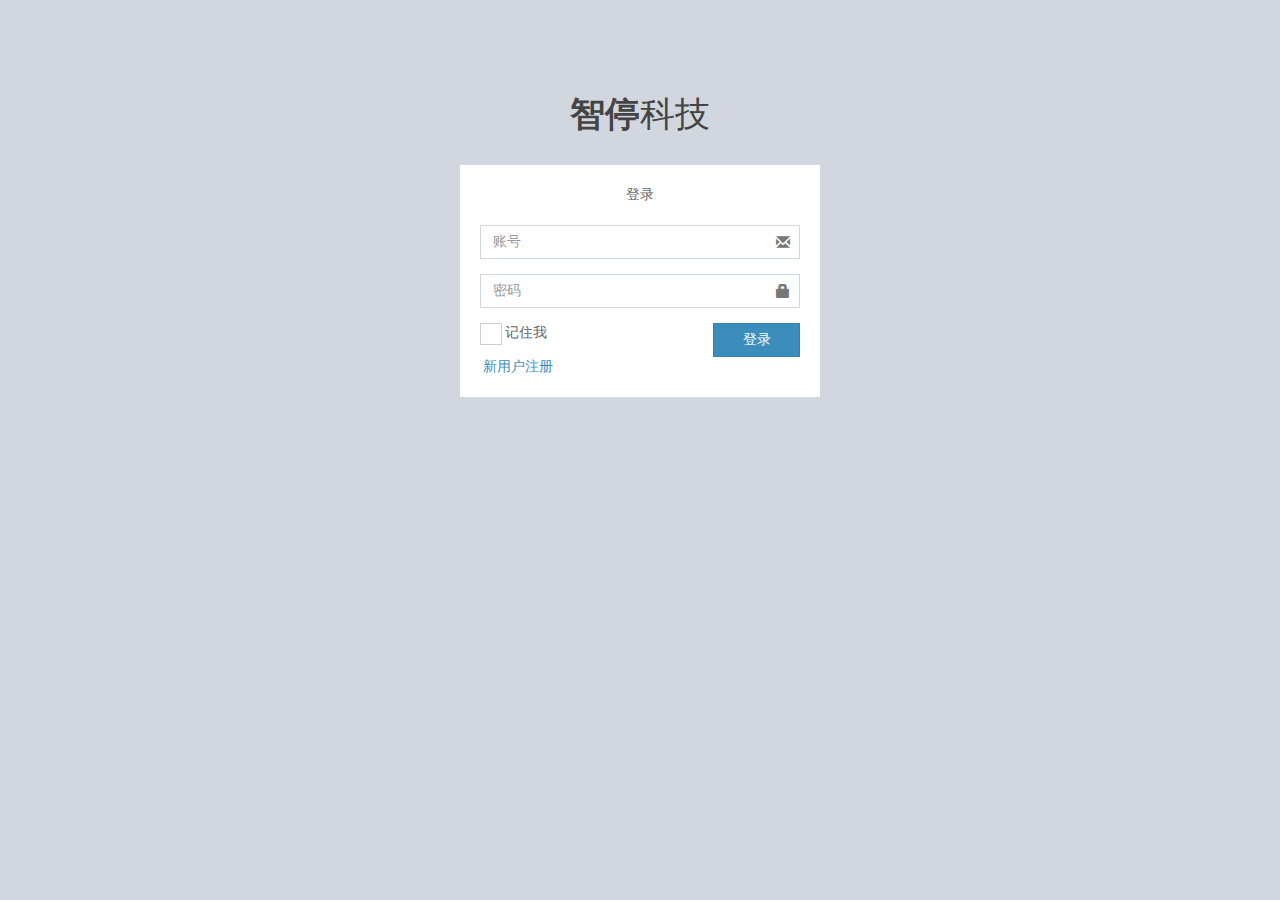
==== commit 4e492404: "rebulid" ====
--- a/login.html
+++ b/login.html
@@ -44,11 +44,7 @@
       </div>
       <div class="row">
         <div class="col-xs-8">
-          <div class="checkbox icheck">
-            <label>
-              <input type="checkbox"> 记住我
-            </label>
-          </div>
+            <input type="checkbox"> 记住我
         </div>
         <!-- /.col -->
         <div class="col-xs-4">
@@ -58,7 +54,7 @@
       </div>
     </form>
 
-    <a href="register.html" class="text-center">新用户注册</a>
+    <a href="register.html" class="text-center">&nbsp;新用户注册</a>
 
   </div>
   <!-- /.login-box-body -->
